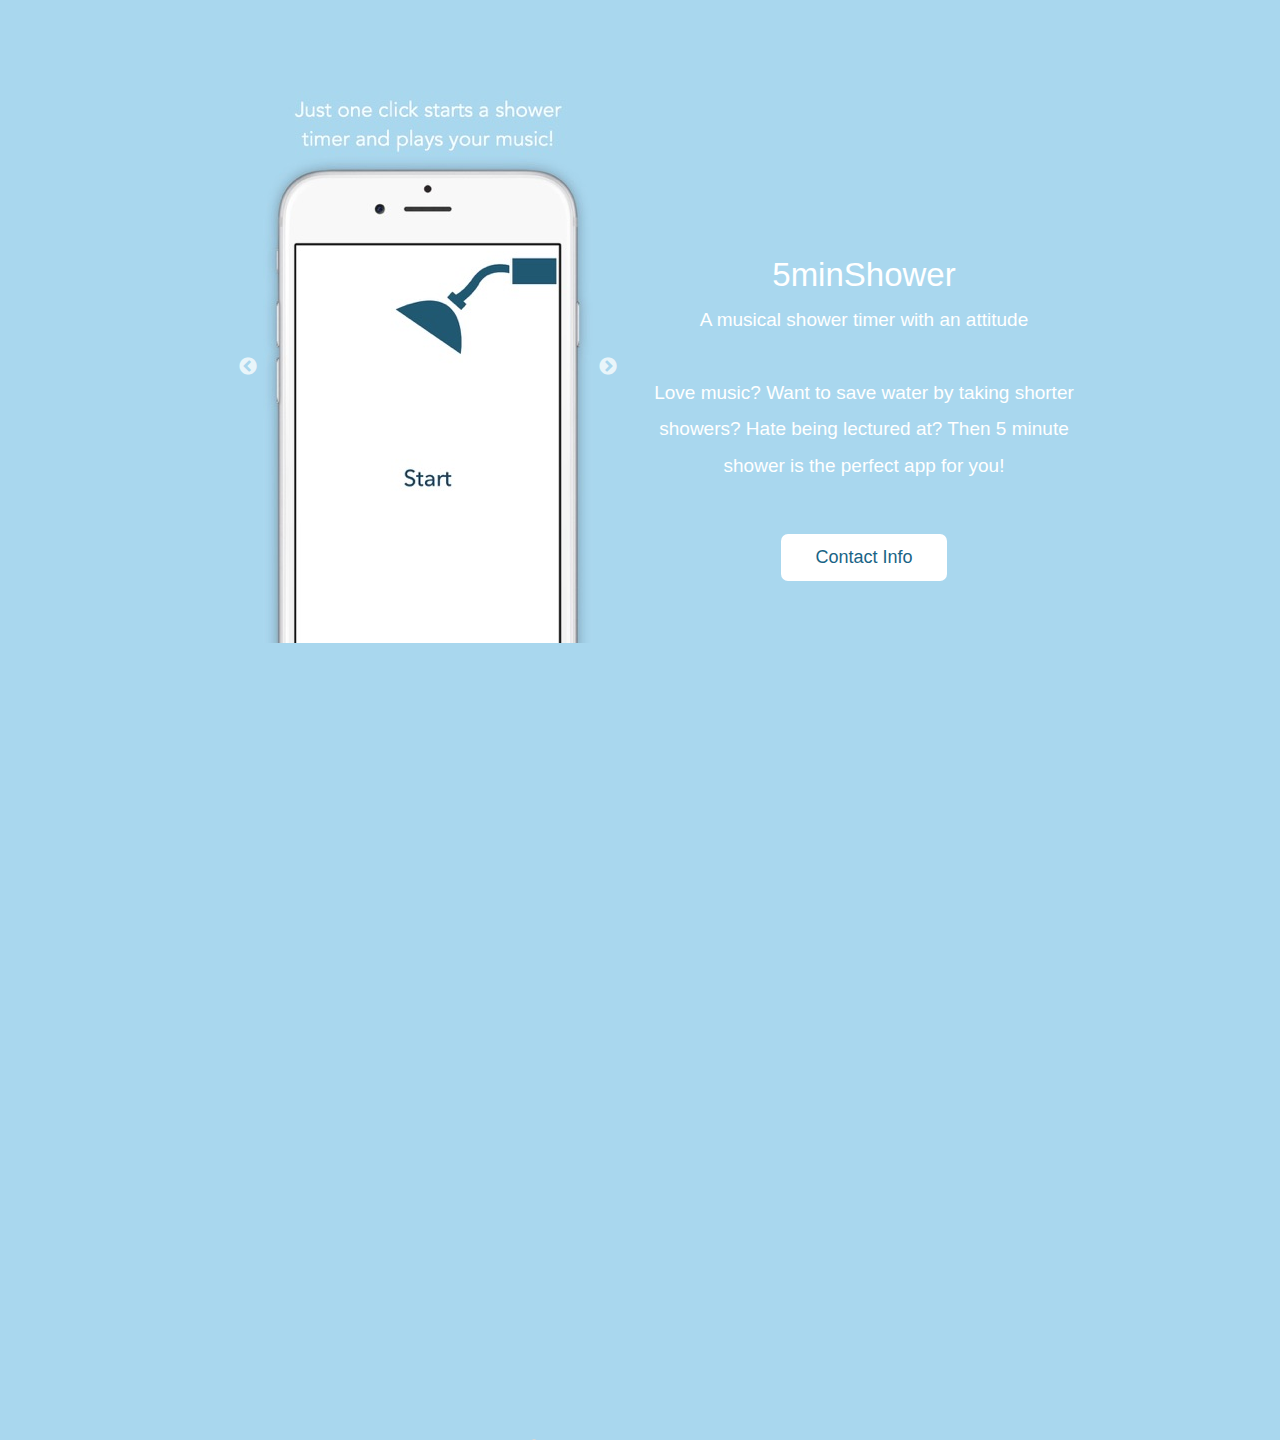
==== index.html @ 68ab6662 "Initial commit" ====
<!DOCTYPE html>
<html>
	<head>
		<meta charset="UTF-8">
		<meta name="viewport" content="width=960">
		<title>Page 1</title>
		<link rel="stylesheet" type="text/css" href="css/site.20150911151024.css">
		<!--[if lte IE 7]>
		<link rel="stylesheet" type="text/css" href="css/site.20150911151024-lteIE7.css">
		<![endif]-->
	</head>
	<body id="body">
		<div class="section">
			<div class="cont">
				<div class="colwrapper">
					<div class="cont-2 gallery">
						<div class="slider">
							<div><img class="slide0" data-lazy="images/4.7-inch-iphone-6-screenshot-1-330.jpg"></div>
							<div><img class="slide1" data-lazy="images/4.7-inch-iphone-6-screenshot-2-330.jpg"></div>
							<div><img class="slide2" data-lazy="images/4.7-inch-iphone-6-screenshot-3-330.jpg"></div>
							<div><img class="slide3" data-lazy="images/4.7-inch-iphone-6-screenshot-4-330.jpg"></div>
						</div>
					</div>
				</div>
				<div class="colwrapper-2">
					<div class="cont-3">
						<div class="cont-4"><p class="para"><span class="font">5minShower</span></p><p class="para-2"><span class="font-2">A musical shower timer with an attitude</span></p><p class="para-3"><span class="font-3">&nbsp;</span></p><p class="para-4"><span class="font-4">Love music? Want to save water by taking shorter showers? Hate being lectured at? Then 5 minute shower is the perfect app for you!</span></p></div>
					</div>
					<div class="cont-5">
						<a class="button" href="page-2.html">Contact Info</a>
					</div>
				</div>
			</div>
			<div class="cont-6">
				<a class="anchor" href="http://sparkle.cx">
					<img src="images/madewithsparkle-4.png" alt="" class="img">
				</a>
			</div>
		</div>
		<script type="text/javascript" src="js/jquery.js"></script>
		<script type="text/javascript" src="js/slick.js"></script>
		<script type="text/javascript" src="js/index.js"></script>
		<script type="text/javascript">
			var androidBrowserVersion = RegExp(/Mozilla\/5\.0 \(Linux; .; Android ([\d.]+)/).exec(navigator.userAgent);
if(androidBrowserVersion && parseFloat(androidBrowserVersion[1]) < 5) { document.getElementsByTagName('body')[0].className+=' whitespacefix'; }
		</script>
	</body>
</html>
---- css/site.20150911151024.css ----
/*! normalize.css v3.0.0 | MIT License | git.io/normalize */html{font-family:sans-serif;-ms-text-size-adjust:100%;-webkit-text-size-adjust:100%}body{margin:0}article,aside,details,figcaption,figure,footer,header,hgroup,main,nav,section,summary{display:block}audio,canvas,progress,video{display:inline-block;vertical-align:baseline}audio:not([controls]){display:none;height:0}[hidden],template{display:none}a{background:0 0}a:active,a:hover{outline:0}abbr[title]{border-bottom:1px dotted}b,strong{font-weight:700}dfn{font-style:italic}h1{font-size:2em;margin:.67em 0}mark{background:#ff0;color:#000}small{font-size:80%}sub,sup{font-size:75%;line-height:0;position:relative;vertical-align:baseline}sup{top:-.5em}sub{bottom:-.25em}img{border:0}svg:not(:root){overflow:hidden}figure{margin:1em 40px}hr{-moz-box-sizing:content-box;box-sizing:content-box;height:0}pre{overflow:auto}code,kbd,pre,samp{font-family:monospace,monospace;font-size:1em}button,input,optgroup,select,textarea{color:inherit;font:inherit;margin:0}button{overflow:visible}button,select{text-transform:none}button,html input[type=button],input[type=reset],input[type=submit]{-webkit-appearance:button;cursor:pointer}button[disabled],html input[disabled]{cursor:default}button::-moz-focus-inner,input::-moz-focus-inner{border:0;padding:0}input{line-height:normal}input[type=checkbox],input[type=radio]{box-sizing:border-box;padding:0}input[type=number]::-webkit-inner-spin-button,input[type=number]::-webkit-outer-spin-button{height:auto}input[type=search]{-webkit-appearance:textfield;-moz-box-sizing:content-box;-webkit-box-sizing:content-box;box-sizing:content-box}input[type=search]::-webkit-search-cancel-button,input[type=search]::-webkit-search-decoration{-webkit-appearance:none}fieldset{border:1px solid silver;margin:0 2px;padding:.35em .625em .75em}legend{border:0;padding:0}textarea{overflow:auto}optgroup{font-weight:700}table{border-collapse:collapse;border-spacing:0}td,th{padding:0}
.slick-slider { position: relative; display: block; box-sizing: border-box; -moz-box-sizing: border-box; -webkit-touch-callout: none; -webkit-user-select: none; -khtml-user-select: none; -moz-user-select: none; -ms-touch-action: pan-y; touch-action: pan-y; -ms-touch-action: none; -webkit-tap-highlight-color: transparent; }
.slick-list { position: relative; overflow: hidden; display: block; margin: 0; padding: 0; }
.slick-list:focus { outline: none; }
.slick-loading .slick-list { background: white url("ajax-loader.gif") center center no-repeat; }
.slick-list.dragging { cursor: pointer; cursor: hand; }
.slick-slider .slick-list, .slick-track, .slick-slide, .slick-slide img { -webkit-transform: translate3d(0, 0, 0); -moz-transform: translate3d(0, 0, 0); -ms-transform: translate3d(0, 0, 0); -o-transform: translate3d(0, 0, 0); transform: translate3d(0, 0, 0); }
.slick-track { position: relative; left: 0; top: 0; display: block; zoom: 1; }
.slick-track:before, .slick-track:after { content: ""; display: table; }
.slick-track:after { clear: both; }
.slick-loading .slick-track { visibility: hidden; }
.slick-slide { float: left; height: 100%; min-height: 1px; display: none; }
.slick-slide img { display: block; }
.slick-slide.slick-loading img { display: none; }
.slick-slide.dragging img { pointer-events: none; }
.slick-initialized .slick-slide { display: block; }
.slick-loading .slick-slide { visibility: hidden; }
.slick-vertical .slick-slide { display: block; height: auto; border: 1px solid transparent; }
@font-face { font-family: "slick"; src: url("slick.eot"); src: url("slick.eot?#iefix") format("embedded-opentype"), url("slick.woff") format("woff"), url("slick.ttf") format("truetype"), url("slick.svg#slick") format("svg"); font-weight: normal; font-style: normal; }
.slick-prev:before { content: "\2190"; }
.slick-next:before { content: "\2192"; }
.slick-prev, .slick-next { position: absolute; display: block; line-height: 0; font-size: 0; cursor: pointer; background: transparent; color: transparent; top: 50%; padding: 0; border: none; outline: none; }
.slick-prev:hover, .slick-prev:focus, .slick-next:hover, .slick-next:focus { outline: none; background: transparent; color: transparent; }
.slick-prev:hover:before, .slick-prev:focus:before, .slick-next:hover:before, .slick-next:focus:before { opacity: 1; }
.slick-prev.slick-disabled:before, .slick-next.slick-disabled:before { opacity: 0.25; }
.slick-prev:before, .slick-next:before { font-family: "slick"; line-height: 1; -webkit-font-smoothing: antialiased; -moz-osx-font-smoothing: grayscale; }
.slick-dots { position: absolute; list-style: none; display: block; text-align: center; padding: 0; width: 100%; }
.slick-dots li { position: relative; display: inline-block; padding: 0; cursor: pointer; }
.slick-dots li button:hover, .slick-dots li button:focus { outline: none; }
.slick-dots li button:hover:before, .slick-dots li button:focus:before { opacity: 1; }
.slick-dots li button { border: 0; background: transparent; display: block; outline: none; line-height: 0; font-size: 0; color: transparent; padding: 5px; cursor: pointer; }
.slick-dots li button:before { position: absolute; top: 0; left: 0; content: "\2022"; font-family: "slick"; text-align: center; color: black; opacity: 0.25; -webkit-font-smoothing: antialiased; -moz-osx-font-smoothing: grayscale; }
[dir="rtl"] .slick-slide {float: right;}
[dir="rtl"] .slick-next:before {content: "\2190";}
[dir="rtl"] .slick-prev:before {content: "\2192";}

body {
	font-size: 0px;
}
div {
	font-size: 0px;
}
p {
	margin: 0em;
	word-spacing: normal;
}
h1 {
	margin: 0em;
	word-spacing: normal;
}
h2 {
	margin: 0em;
	word-spacing: normal;
}
h3 {
	margin: 0em;
	word-spacing: normal;
}
h4 {
	margin: 0em;
	word-spacing: normal;
}
h5 {
	margin: 0em;
	word-spacing: normal;
}
h6 {
	margin: 0em;
	word-spacing: normal;
}
form {
	display: inline-block;
}
input {
	box-sizing: border-box;
}
textarea {
	box-sizing: border-box;
}
a {
	text-decoration: inherit;
	color: inherit;
}
.whitespacefix {
	word-spacing: -1px;
}
#body {
	background-color: rgb(169,215,238);
}
.section {
	position: relative;
	margin-top: 91px;
	min-width: 960px;
	width: 960px;
	margin-left: auto;
	margin-right: auto;
	display: block;
}
.cont {
	display: inline-block;
	vertical-align: top;
	min-width: 835px;
	width: 835px;
	min-height: 552px;
	position: relative;
	margin-left: 103px;
	margin-top: 0px;
}
.colwrapper {
	display: inline-block;
	vertical-align: top;
	min-width: 330px;
	width: 330px;
	min-height: 552px;
	position: relative;
	margin-left: 0px;
	margin-top: 0px;
	line-height: 0;
}
.cont-2 {
	display: inline-block;
	vertical-align: top;
	min-width: 330px;
	width: 330px;
	min-height: 552px;
	position: relative;
	margin-left: 0px;
	margin-top: 0px;
}
.gallery .slider {
	height: 552px;
}
.gallery .slick-prev, .gallery .slick-next { height: 20px; width: 20px; margin-top: -10px; }
.gallery .slick-prev:before, .gallery .slick-next:before { font-size: 20px; color: rgb(255,255,255); opacity: 0.75; }
.gallery .slick-prev { left: -25px; }
.gallery .slick-next { right: -25px; }
.gallery .slider-for { margin-bottom: 0px; }
.gallery .slider-nav { margin-bottom: 0px; }
.gallery .slider-nav img { border: solid 0px transparent; }
.gallery .slider-nav .slick-center img { border-color: transparent; }
.gallery .slick-dots { bottom: 0px; }
.gallery .slick-dots li { height: 20px; width: 20px; margin: 0 5px; }
.gallery .slick-dots li button { height: 20px; width: 20px; }
.gallery .slick-dots li button:before { width: 20px; height: 20px; font-size: 6px; line-height: 20px; }
.gallery .slick-dots li.slick-active button:before { color: rgb(255,255,255); opacity: 0.75; }
[dir="rtl"] .gallery .slick-next {right: auto;left: -25px;}
[dir="rtl"] .gallery .slick-prev {right: -25px;left: auto;}
.slider img { width: 100%; }
.colwrapper-2 {
	display: inline-block;
	vertical-align: top;
	min-width: 468px;
	width: 468px;
	min-height: 347px;
	position: relative;
	margin-left: 37px;
	margin-top: 143px;
	line-height: 0;
}
.cont-3 {
	display: inline-block;
	vertical-align: top;
	min-width: 468px;
	width: 468px;
	min-height: 266px;
	position: relative;
	margin-left: 0px;
	margin-top: 0px;
	overflow: visible;
}
.para {
	text-indent: 0;
	padding-top: 7pt;
	margin-top: 0pt;
	margin-bottom: -7pt;
	text-align: center;
}
.font {
	font-family: "Avenir Next", sans-serif;
	font-size: 24.75pt;
	font-weight: 500;
	font-style: normal;
	text-decoration: none;
	color: rgb(255,255,255);
	line-height: 47.33pt;
	letter-spacing: normal;
}
.para-2 {
	text-indent: 0;
	padding-top: 4pt;
	margin-top: 0pt;
	margin-bottom: -4pt;
	text-align: center;
}
.font-2 {
	font-family: "Avenir Next", sans-serif;
	font-size: 14.25pt;
	font-weight: 200;
	font-style: normal;
	text-decoration: none;
	color: rgb(255,255,255);
	line-height: 27.25pt;
	letter-spacing: normal;
}
.para-3 {
	text-indent: 0;
	padding-top: 4pt;
	margin-top: 0pt;
	margin-bottom: -4pt;
	text-align: center;
}
.font-3 {
	font-family: Avenir, sans-serif;
	font-size: 14.25pt;
	font-weight: 400;
	font-style: normal;
	text-decoration: none;
	color: rgb(255,255,255);
	line-height: 27.25pt;
	letter-spacing: normal;
}
.para-4 {
	text-indent: 0;
	padding-top: 4pt;
	margin-top: 0pt;
	margin-bottom: -4pt;
	text-align: center;
}
.font-4 {
	font-family: Avenir, sans-serif;
	font-size: 14.25pt;
	font-weight: 400;
	font-style: normal;
	text-decoration: none;
	color: rgb(255,255,255);
	line-height: 27.25pt;
	letter-spacing: normal;
}
.cont-4 {
	overflow: hidden;
}
.cont-5 {
	display: inline-block;
	vertical-align: top;
	min-width: 166px;
	width: 166px;
	min-height: 47px;
	position: relative;
	z-index: 3;
	margin-left: 151px;
	margin-top: 34px;
}
.button {
	width: 166px;
	display: inline-block;
	overflow: hidden;
	border: 0;
	border-radius: 7px;
	background-color: rgb(255,255,255);
	font-family: Avenir, sans-serif;
	font-size: 13.50pt;
	font-weight: 200;
	font-style: normal;
	text-decoration: none;
	color: rgb(25,100,134);
	line-height: 18.44pt;
	letter-spacing: normal;
	text-indent: 0;
	text-align: center;
	padding-top: 11px;
	margin-top: 0;
	margin-bottom: 0;
	height: 36px;
}
.button:hover {
	background-color: rgb(25,100,134);
	border-color: rgb(255,255,255);
	color: rgb(255,255,255);
}
.button:active {
	background-color: rgb(169,215,238);
	border-color: rgb(255,255,255);
	color: rgb(255,255,255);
}
.cont-6 {
	display: inline-block;
	vertical-align: top;
	min-width: 21px;
	width: 21px;
	min-height: 1px;
	position: relative;
	z-index: 4;
	margin-left: -574px;
	margin-top: 1348px;
	height: 1px;
}
.anchor {
	display: block;
	width: 21px;
}
.img {
	position: absolute;
	left: 8px;
	width: 4px;
	height: 1px;
	top: 0;
}
body {
	font-size: 0px;
}
div {
	font-size: 0px;
}
p {
	margin: 0em;
	word-spacing: normal;
}
h1 {
	margin: 0em;
	word-spacing: normal;
}
h2 {
	margin: 0em;
	word-spacing: normal;
}
h3 {
	margin: 0em;
	word-spacing: normal;
}
h4 {
	margin: 0em;
	word-spacing: normal;
}
h5 {
	margin: 0em;
	word-spacing: normal;
}
h6 {
	margin: 0em;
	word-spacing: normal;
}
form {
	display: inline-block;
}
input {
	box-sizing: border-box;
}
textarea {
	box-sizing: border-box;
}
a {
	text-decoration: inherit;
	color: inherit;
}
.whitespacefix {
	word-spacing: -1px;
}
#body-2 {
	background-color: rgb(169,215,238);
}
.section-2 {
	position: relative;
	margin-top: 68px;
	min-width: 960px;
	width: 960px;
	margin-left: auto;
	margin-right: auto;
	display: block;
}
.cont-7 {
	display: inline-block;
	vertical-align: top;
	min-width: 800px;
	width: 800px;
	min-height: 127px;
	position: relative;
	margin-left: 80px;
	margin-top: 0px;
	overflow: visible;
}
.para-5 {
	text-indent: 0;
	padding-top: 4pt;
	margin-top: 0pt;
	margin-bottom: -4pt;
	text-align: center;
}
.font-5 {
	font-family: Avenir, sans-serif;
	font-size: 15.75pt;
	font-weight: 400;
	font-style: normal;
	text-decoration: none;
	color: rgb(255,255,255);
	line-height: 30.12pt;
	letter-spacing: normal;
}
.cont-8 {
	overflow: hidden;
}
.cont-9 {
	display: inline-block;
	vertical-align: top;
	min-width: 840px;
	width: 840px;
	min-height: 215px;
	position: relative;
	margin-left: 120px;
	margin-top: 38px;
}
.colwrapper-3 {
	display: inline-block;
	vertical-align: top;
	min-width: 350px;
	width: 350px;
	min-height: 215px;
	position: relative;
	margin-left: 0px;
	margin-top: 0px;
	line-height: 0;
}
.cont-10 {
	display: inline-block;
	vertical-align: top;
	min-width: 350px;
	width: 350px;
	min-height: 215px;
	position: relative;
	margin-left: 0px;
	margin-top: 0px;
	overflow: visible;
}
.para-6 {
	text-indent: 0;
	padding-top: 5pt;
	margin-top: 0pt;
	margin-bottom: -5pt;
	text-align: left;
}
.font-6 {
	font-family: "Avenir Next", sans-serif;
	font-size: 18.75pt;
	font-weight: 400;
	font-style: normal;
	text-decoration: none;
	color: rgb(255,255,255);
	line-height: 35.86pt;
	letter-spacing: normal;
}
.para-7 {
	text-indent: 0;
	padding-top: 3pt;
	margin-top: 0pt;
	margin-bottom: -3pt;
	text-align: left;
}
.font-7 {
	font-family: "Avenir Next", sans-serif;
	font-size: 11.25pt;
	font-weight: 400;
	font-style: normal;
	text-decoration: none;
	color: rgb(255,255,255);
	line-height: 21.51pt;
	letter-spacing: normal;
}
.para-8 {
	text-indent: 0;
	padding-top: 3pt;
	margin-top: 0pt;
	margin-bottom: -3pt;
	text-align: left;
}
.font-8 {
	font-family: "Avenir Next", sans-serif;
	font-size: 11.25pt;
	font-weight: 400;
	font-style: normal;
	text-decoration: none;
	color: rgb(255,255,255);
	line-height: 21.51pt;
	letter-spacing: normal;
}
.para-9 {
	text-indent: 0;
	padding-top: 3pt;
	margin-top: 0pt;
	margin-bottom: -3pt;
	text-align: left;
}
.font-9 {
	font-family: "Avenir Next", sans-serif;
	font-size: 11.25pt;
	font-weight: 400;
	font-style: normal;
	text-decoration: none;
	color: rgb(255,255,255);
	line-height: 21.51pt;
	letter-spacing: normal;
}
.para-10 {
	text-indent: 0;
	padding-top: 3pt;
	margin-top: 0pt;
	margin-bottom: -3pt;
	text-align: left;
}
.font-10 {
	font-family: "Avenir Next", sans-serif;
	font-size: 11.25pt;
	font-weight: 400;
	font-style: normal;
	text-decoration: none;
	color: rgb(255,255,255);
	line-height: 21.51pt;
	letter-spacing: normal;
}
.para-11 {
	text-indent: 0;
	padding-top: 3pt;
	margin-top: 0pt;
	margin-bottom: -3pt;
	text-align: left;
}
.font-11 {
	font-family: "Avenir Next", sans-serif;
	font-size: 11.25pt;
	font-weight: 400;
	font-style: normal;
	text-decoration: none;
	color: rgb(255,255,255);
	line-height: 21.51pt;
	letter-spacing: normal;
}
.cont-11 {
	overflow: hidden;
}
.colwrapper-4 {
	display: inline-block;
	vertical-align: top;
	min-width: 394px;
	width: 394px;
	min-height: 215px;
	position: relative;
	margin-left: 96px;
	margin-top: 0px;
	line-height: 0;
}
.cont-12 {
	display: inline-block;
	vertical-align: top;
	min-width: 394px;
	width: 394px;
	min-height: 215px;
	position: relative;
	z-index: 2;
	margin-left: 0px;
	margin-top: 0px;
	overflow: visible;
}
.para-12 {
	text-indent: 0;
	padding-top: 5pt;
	margin-top: 0pt;
	margin-bottom: -5pt;
	text-align: left;
}
.font-12 {
	font-family: "Avenir Next", sans-serif;
	font-size: 18.75pt;
	font-weight: 400;
	font-style: normal;
	text-decoration: none;
	color: rgb(255,255,255);
	line-height: 35.86pt;
	letter-spacing: normal;
}
.para-13 {
	text-indent: 0;
	padding-top: 3pt;
	margin-top: 0pt;
	margin-bottom: -3pt;
	text-align: left;
}
.font-13 {
	font-family: "Avenir Next", sans-serif;
	font-size: 11.25pt;
	font-weight: 400;
	font-style: normal;
	text-decoration: none;
	color: rgb(255,255,255);
	line-height: 21.51pt;
	letter-spacing: normal;
}
.para-14 {
	text-indent: 0;
	padding-top: 3pt;
	margin-top: 0pt;
	margin-bottom: -3pt;
	text-align: left;
}
.font-14 {
	font-family: "Avenir Next", sans-serif;
	font-size: 11.25pt;
	font-weight: 400;
	font-style: normal;
	text-decoration: none;
	color: rgb(255,255,255);
	line-height: 21.51pt;
	letter-spacing: normal;
}
.para-15 {
	text-indent: 0;
	padding-top: 3pt;
	margin-top: 0pt;
	margin-bottom: -3pt;
	text-align: left;
}
.font-15 {
	font-family: "Avenir Next", sans-serif;
	font-size: 11.25pt;
	font-weight: 400;
	font-style: normal;
	text-decoration: none;
	color: rgb(255,255,255);
	line-height: 21.51pt;
	letter-spacing: normal;
}
.para-16 {
	text-indent: 0;
	padding-top: 3pt;
	margin-top: 0pt;
	margin-bottom: -3pt;
	text-align: left;
}
.font-16 {
	font-family: "Avenir Next", sans-serif;
	font-size: 11.25pt;
	font-weight: 400;
	font-style: normal;
	text-decoration: none;
	color: rgb(255,255,255);
	line-height: 21.51pt;
	letter-spacing: normal;
}
.font-17 {
	font-family: "Avenir Next", sans-serif;
	font-size: 11.25pt;
	font-weight: 400;
	font-style: normal;
	text-decoration: underline;
	color: rgb(255,255,255);
	line-height: 21.51pt;
	letter-spacing: normal;
}
.cont-13 {
	overflow: hidden;
}
.cont-14 {
	display: inline-block;
	vertical-align: top;
	min-width: 170px;
	width: 170px;
	min-height: 51px;
	position: relative;
	z-index: 4;
	margin-left: 395px;
	margin-top: 81px;
}
.button-2 {
	width: 166px;
	display: inline-block;
	overflow: hidden;
	border: 2px solid rgb(255,255,255);
	border-radius: 7px;
	background-color: transparent;
	font-family: Avenir, sans-serif;
	font-size: 13.50pt;
	font-weight: 200;
	font-style: normal;
	text-decoration: none;
	color: rgb(255,255,255);
	line-height: 18.44pt;
	letter-spacing: normal;
	text-indent: 0;
	text-align: center;
	padding-top: 11px;
	margin-top: 0;
	margin-bottom: 0;
	height: 36px;
}
.button-2:hover {
	background-color: rgb(255,255,255);
	border-color: rgb(255,255,255);
	color: rgb(25,100,134);
}
.button-2:active {
	background-color: rgb(169,215,238);
	border-color: rgb(255,255,255);
	color: rgb(255,255,255);
}
.cont-15 {
	display: inline-block;
	vertical-align: top;
	min-width: 1px;
	width: 1px;
	min-height: 1px;
	position: relative;
	z-index: 5;
	margin-left: -145px;
	margin-top: 991px;
	height: 1px;
}
.anchor-2 {
	display: block;
	width: 1px;
}
.img-2 {
	position: absolute;
	left: 0;
	width: 1px;
	height: 1px;
	top: 0;
}
---- css/site.20150911151024-lteIE7.css ----
.cont {
	*display: inline;
	zoom: 1;
}
.colwrapper {
	*display: inline;
	zoom: 1;
}
.cont-2 {
	*display: inline;
	zoom: 1;
}
.colwrapper-2 {
	*display: inline;
	zoom: 1;
}
.cont-3 {
	*display: inline;
	zoom: 1;
}
.cont-5 {
	*display: inline;
	zoom: 1;
}
.cont-6 {
	*display: inline;
	zoom: 1;
}
.cont-7 {
	*display: inline;
	zoom: 1;
}
.cont-9 {
	*display: inline;
	zoom: 1;
}
.colwrapper-3 {
	*display: inline;
	zoom: 1;
}
.cont-10 {
	*display: inline;
	zoom: 1;
}
.colwrapper-4 {
	*display: inline;
	zoom: 1;
}
.cont-12 {
	*display: inline;
	zoom: 1;
}
.cont-14 {
	*display: inline;
	zoom: 1;
}
.cont-15 {
	*display: inline;
	zoom: 1;
}
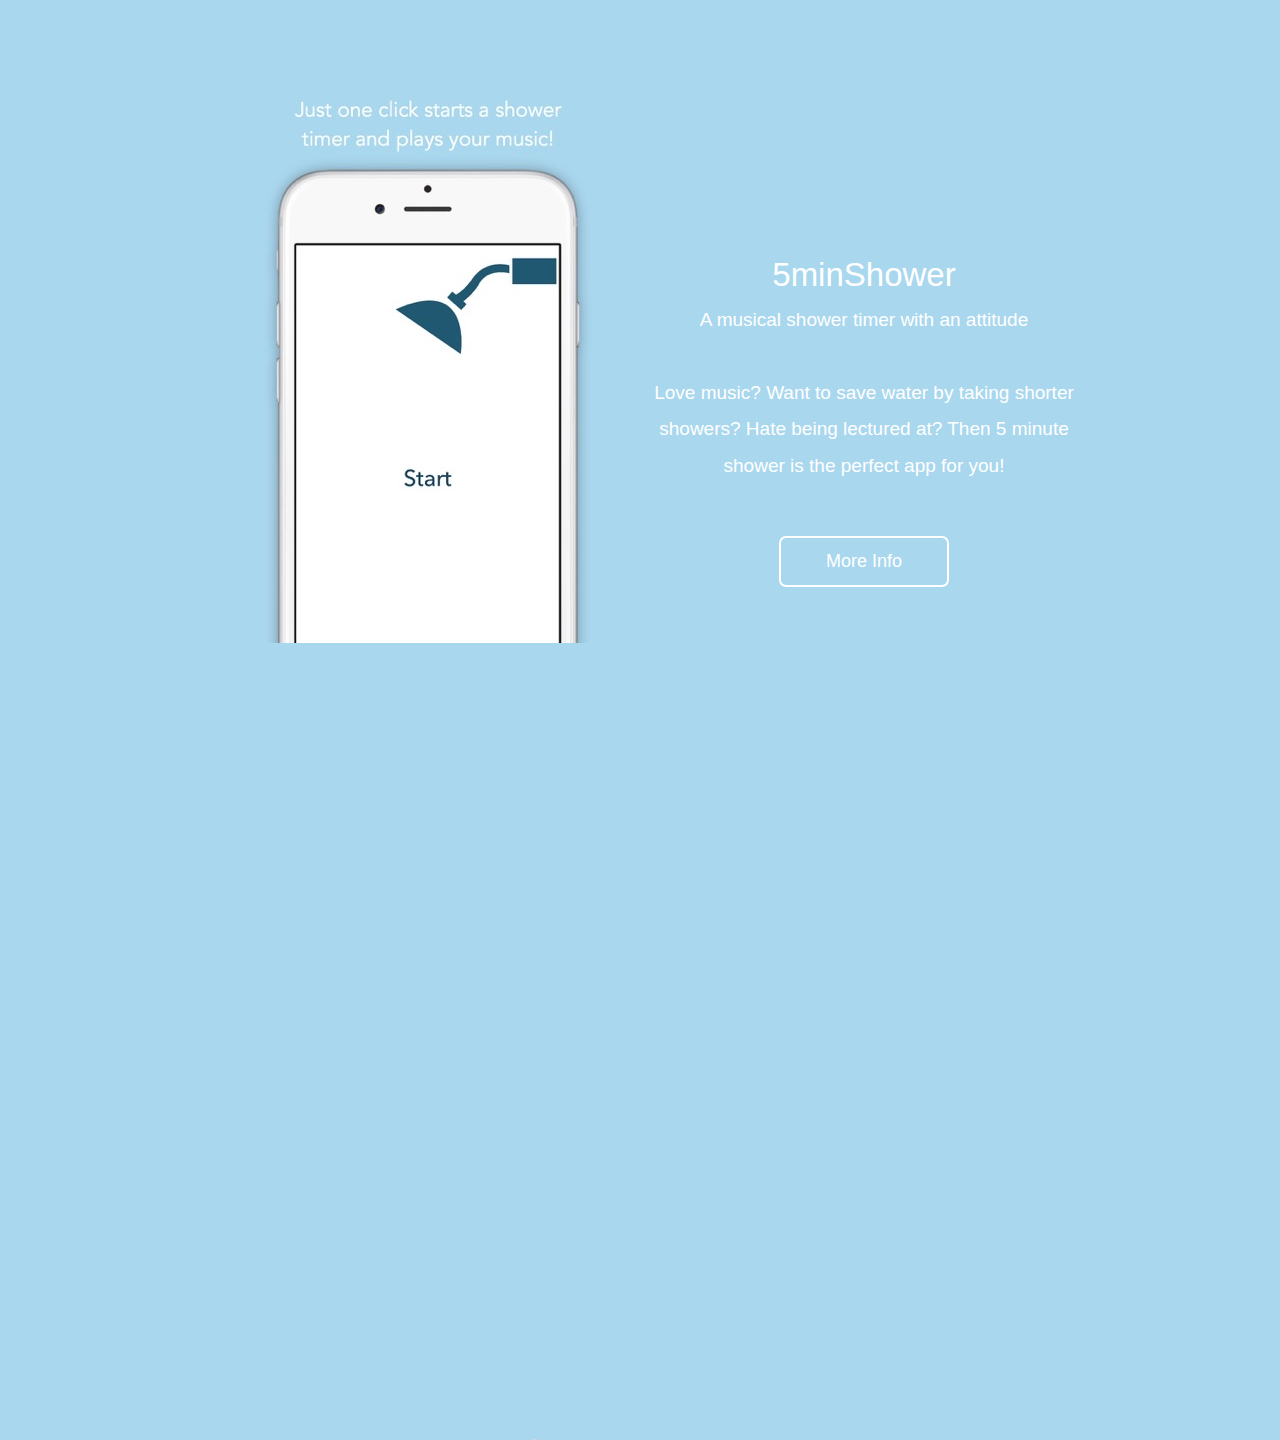
==== commit 4137508c: "Tweaked info button, added auto slide show, added icon" ====
--- a/index.html
+++ b/index.html
@@ -2,11 +2,26 @@
 <html>
 	<head>
 		<meta charset="UTF-8">
+		<link rel="shortcut icon" href="favicon.ico">
+		<link rel="apple-touch-icon" sizes="144x144" href="apple-touch-icon-144x144.png">
+		<link rel="apple-touch-icon" sizes="76x76" href="apple-touch-icon-76x76.png">
+		<meta name="msapplication-square70x70logo" content="mstile-70x70.png">
+		<link rel="shortcut icon" sizes="196x196" href="favicon-196x196.png">
+		<meta name="msapplication-square150x150logo" content="mstile-150x150.png">
+		<link rel="apple-touch-icon" sizes="72x72" href="apple-touch-icon-72x72.png">
+		<link rel="apple-touch-icon" sizes="57x57" href="apple-touch-icon-57x57.png">
+		<link rel="apple-touch-icon" sizes="60x60" href="apple-touch-icon-60x60.png">
+		<link rel="apple-touch-icon" sizes="152x152" href="apple-touch-icon-152x152.png">
+		<link rel="shortcut icon" sizes="96x96" href="favicon-96x96.png">
+		<meta name="msapplication-square310x310logo" content="mstile-310x310.png">
+		<meta name="msapplication-TileImage" content="mstile-144x144.png">
+		<link rel="apple-touch-icon" sizes="114x114" href="apple-touch-icon-114x114.png">
+		<link rel="apple-touch-icon" sizes="120x120" href="apple-touch-icon-120x120.png">
 		<meta name="viewport" content="width=960">
 		<title>Page 1</title>
-		<link rel="stylesheet" type="text/css" href="css/site.20150911151024.css">
+		<link rel="stylesheet" type="text/css" href="css/site.20150911152002.css">
 		<!--[if lte IE 7]>
-		<link rel="stylesheet" type="text/css" href="css/site.20150911151024-lteIE7.css">
+		<link rel="stylesheet" type="text/css" href="css/site.20150911152002-lteIE7.css">
 		<![endif]-->
 	</head>
 	<body id="body">
@@ -27,7 +42,7 @@
 						<div class="cont-4"><p class="para"><span class="font">5minShower</span></p><p class="para-2"><span class="font-2">A musical shower timer with an attitude</span></p><p class="para-3"><span class="font-3">&nbsp;</span></p><p class="para-4"><span class="font-4">Love music? Want to save water by taking shorter showers? Hate being lectured at? Then 5 minute shower is the perfect app for you!</span></p></div>
 					</div>
 					<div class="cont-5">
-						<a class="button" href="page-2.html">Contact Info</a>
+						<a class="button" href="page-2.html">More Info</a>
 					</div>
 				</div>
 			</div>
--- a/css/site.20150911152002.css
+++ b/css/site.20150911152002.css
@@ -0,0 +1,725 @@
+
+/*! normalize.css v3.0.0 | MIT License | git.io/normalize */html{font-family:sans-serif;-ms-text-size-adjust:100%;-webkit-text-size-adjust:100%}body{margin:0}article,aside,details,figcaption,figure,footer,header,hgroup,main,nav,section,summary{display:block}audio,canvas,progress,video{display:inline-block;vertical-align:baseline}audio:not([controls]){display:none;height:0}[hidden],template{display:none}a{background:0 0}a:active,a:hover{outline:0}abbr[title]{border-bottom:1px dotted}b,strong{font-weight:700}dfn{font-style:italic}h1{font-size:2em;margin:.67em 0}mark{background:#ff0;color:#000}small{font-size:80%}sub,sup{font-size:75%;line-height:0;position:relative;vertical-align:baseline}sup{top:-.5em}sub{bottom:-.25em}img{border:0}svg:not(:root){overflow:hidden}figure{margin:1em 40px}hr{-moz-box-sizing:content-box;box-sizing:content-box;height:0}pre{overflow:auto}code,kbd,pre,samp{font-family:monospace,monospace;font-size:1em}button,input,optgroup,select,textarea{color:inherit;font:inherit;margin:0}button{overflow:visible}button,select{text-transform:none}button,html input[type=button],input[type=reset],input[type=submit]{-webkit-appearance:button;cursor:pointer}button[disabled],html input[disabled]{cursor:default}button::-moz-focus-inner,input::-moz-focus-inner{border:0;padding:0}input{line-height:normal}input[type=checkbox],input[type=radio]{box-sizing:border-box;padding:0}input[type=number]::-webkit-inner-spin-button,input[type=number]::-webkit-outer-spin-button{height:auto}input[type=search]{-webkit-appearance:textfield;-moz-box-sizing:content-box;-webkit-box-sizing:content-box;box-sizing:content-box}input[type=search]::-webkit-search-cancel-button,input[type=search]::-webkit-search-decoration{-webkit-appearance:none}fieldset{border:1px solid silver;margin:0 2px;padding:.35em .625em .75em}legend{border:0;padding:0}textarea{overflow:auto}optgroup{font-weight:700}table{border-collapse:collapse;border-spacing:0}td,th{padding:0}
+.slick-slider { position: relative; display: block; box-sizing: border-box; -moz-box-sizing: border-box; -webkit-touch-callout: none; -webkit-user-select: none; -khtml-user-select: none; -moz-user-select: none; -ms-touch-action: pan-y; touch-action: pan-y; -ms-touch-action: none; -webkit-tap-highlight-color: transparent; }
+.slick-list { position: relative; overflow: hidden; display: block; margin: 0; padding: 0; }
+.slick-list:focus { outline: none; }
+.slick-loading .slick-list { background: white url("ajax-loader.gif") center center no-repeat; }
+.slick-list.dragging { cursor: pointer; cursor: hand; }
+.slick-slider .slick-list, .slick-track, .slick-slide, .slick-slide img { -webkit-transform: translate3d(0, 0, 0); -moz-transform: translate3d(0, 0, 0); -ms-transform: translate3d(0, 0, 0); -o-transform: translate3d(0, 0, 0); transform: translate3d(0, 0, 0); }
+.slick-track { position: relative; left: 0; top: 0; display: block; zoom: 1; }
+.slick-track:before, .slick-track:after { content: ""; display: table; }
+.slick-track:after { clear: both; }
+.slick-loading .slick-track { visibility: hidden; }
+.slick-slide { float: left; height: 100%; min-height: 1px; display: none; }
+.slick-slide img { display: block; }
+.slick-slide.slick-loading img { display: none; }
+.slick-slide.dragging img { pointer-events: none; }
+.slick-initialized .slick-slide { display: block; }
+.slick-loading .slick-slide { visibility: hidden; }
+.slick-vertical .slick-slide { display: block; height: auto; border: 1px solid transparent; }
+@font-face { font-family: "slick"; src: url("slick.eot"); src: url("slick.eot?#iefix") format("embedded-opentype"), url("slick.woff") format("woff"), url("slick.ttf") format("truetype"), url("slick.svg#slick") format("svg"); font-weight: normal; font-style: normal; }
+.slick-prev:before { content: "\2190"; }
+.slick-next:before { content: "\2192"; }
+.slick-prev, .slick-next { position: absolute; display: block; line-height: 0; font-size: 0; cursor: pointer; background: transparent; color: transparent; top: 50%; padding: 0; border: none; outline: none; }
+.slick-prev:hover, .slick-prev:focus, .slick-next:hover, .slick-next:focus { outline: none; background: transparent; color: transparent; }
+.slick-prev:hover:before, .slick-prev:focus:before, .slick-next:hover:before, .slick-next:focus:before { opacity: 1; }
+.slick-prev.slick-disabled:before, .slick-next.slick-disabled:before { opacity: 0.25; }
+.slick-prev:before, .slick-next:before { font-family: "slick"; line-height: 1; -webkit-font-smoothing: antialiased; -moz-osx-font-smoothing: grayscale; }
+.slick-dots { position: absolute; list-style: none; display: block; text-align: center; padding: 0; width: 100%; }
+.slick-dots li { position: relative; display: inline-block; padding: 0; cursor: pointer; }
+.slick-dots li button:hover, .slick-dots li button:focus { outline: none; }
+.slick-dots li button:hover:before, .slick-dots li button:focus:before { opacity: 1; }
+.slick-dots li button { border: 0; background: transparent; display: block; outline: none; line-height: 0; font-size: 0; color: transparent; padding: 5px; cursor: pointer; }
+.slick-dots li button:before { position: absolute; top: 0; left: 0; content: "\2022"; font-family: "slick"; text-align: center; color: black; opacity: 0.25; -webkit-font-smoothing: antialiased; -moz-osx-font-smoothing: grayscale; }
+[dir="rtl"] .slick-slide {float: right;}
+[dir="rtl"] .slick-next:before {content: "\2190";}
+[dir="rtl"] .slick-prev:before {content: "\2192";}
+
+body {
+	font-size: 0px;
+}
+div {
+	font-size: 0px;
+}
+p {
+	margin: 0em;
+	word-spacing: normal;
+}
+h1 {
+	margin: 0em;
+	word-spacing: normal;
+}
+h2 {
+	margin: 0em;
+	word-spacing: normal;
+}
+h3 {
+	margin: 0em;
+	word-spacing: normal;
+}
+h4 {
+	margin: 0em;
+	word-spacing: normal;
+}
+h5 {
+	margin: 0em;
+	word-spacing: normal;
+}
+h6 {
+	margin: 0em;
+	word-spacing: normal;
+}
+form {
+	display: inline-block;
+}
+input {
+	box-sizing: border-box;
+}
+textarea {
+	box-sizing: border-box;
+}
+a {
+	text-decoration: inherit;
+	color: inherit;
+}
+.whitespacefix {
+	word-spacing: -1px;
+}
+#body {
+	background-color: rgb(169,215,238);
+}
+.section {
+	position: relative;
+	margin-top: 91px;
+	min-width: 960px;
+	width: 960px;
+	margin-left: auto;
+	margin-right: auto;
+	display: block;
+}
+.cont {
+	display: inline-block;
+	vertical-align: top;
+	min-width: 835px;
+	width: 835px;
+	min-height: 552px;
+	position: relative;
+	margin-left: 103px;
+	margin-top: 0px;
+}
+.colwrapper {
+	display: inline-block;
+	vertical-align: top;
+	min-width: 330px;
+	width: 330px;
+	min-height: 552px;
+	position: relative;
+	margin-left: 0px;
+	margin-top: 0px;
+	line-height: 0;
+}
+.cont-2 {
+	display: inline-block;
+	vertical-align: top;
+	min-width: 330px;
+	width: 330px;
+	min-height: 552px;
+	position: relative;
+	margin-left: 0px;
+	margin-top: 0px;
+}
+.gallery .slider {
+	height: 552px;
+}
+.gallery .slick-prev, .gallery .slick-next { height: 20px; width: 20px; margin-top: -10px; }
+.gallery .slick-prev:before, .gallery .slick-next:before { font-size: 20px; color: rgb(255,255,255); opacity: 0.75; }
+.gallery .slick-prev { left: -25px; }
+.gallery .slick-next { right: -25px; }
+.gallery .slider-for { margin-bottom: 0px; }
+.gallery .slider-nav { margin-bottom: 0px; }
+.gallery .slider-nav img { border: solid 0px transparent; }
+.gallery .slider-nav .slick-center img { border-color: transparent; }
+.gallery .slick-dots { bottom: 0px; }
+.gallery .slick-dots li { height: 20px; width: 20px; margin: 0 5px; }
+.gallery .slick-dots li button { height: 20px; width: 20px; }
+.gallery .slick-dots li button:before { width: 20px; height: 20px; font-size: 6px; line-height: 20px; }
+.gallery .slick-dots li.slick-active button:before { color: rgb(255,255,255); opacity: 0.75; }
+[dir="rtl"] .gallery .slick-next {right: auto;left: -25px;}
+[dir="rtl"] .gallery .slick-prev {right: -25px;left: auto;}
+.slider img { width: 100%; }
+.colwrapper-2 {
+	display: inline-block;
+	vertical-align: top;
+	min-width: 468px;
+	width: 468px;
+	min-height: 353px;
+	position: relative;
+	margin-left: 37px;
+	margin-top: 143px;
+	line-height: 0;
+}
+.cont-3 {
+	display: inline-block;
+	vertical-align: top;
+	min-width: 468px;
+	width: 468px;
+	min-height: 266px;
+	position: relative;
+	margin-left: 0px;
+	margin-top: 0px;
+	overflow: visible;
+}
+.para {
+	text-indent: 0;
+	padding-top: 7pt;
+	margin-top: 0pt;
+	margin-bottom: -7pt;
+	text-align: center;
+}
+.font {
+	font-family: "Avenir Next", sans-serif;
+	font-size: 24.75pt;
+	font-weight: 500;
+	font-style: normal;
+	text-decoration: none;
+	color: rgb(255,255,255);
+	line-height: 47.33pt;
+	letter-spacing: normal;
+}
+.para-2 {
+	text-indent: 0;
+	padding-top: 4pt;
+	margin-top: 0pt;
+	margin-bottom: -4pt;
+	text-align: center;
+}
+.font-2 {
+	font-family: "Avenir Next", sans-serif;
+	font-size: 14.25pt;
+	font-weight: 200;
+	font-style: normal;
+	text-decoration: none;
+	color: rgb(255,255,255);
+	line-height: 27.25pt;
+	letter-spacing: normal;
+}
+.para-3 {
+	text-indent: 0;
+	padding-top: 4pt;
+	margin-top: 0pt;
+	margin-bottom: -4pt;
+	text-align: center;
+}
+.font-3 {
+	font-family: Avenir, sans-serif;
+	font-size: 14.25pt;
+	font-weight: 400;
+	font-style: normal;
+	text-decoration: none;
+	color: rgb(255,255,255);
+	line-height: 27.25pt;
+	letter-spacing: normal;
+}
+.para-4 {
+	text-indent: 0;
+	padding-top: 4pt;
+	margin-top: 0pt;
+	margin-bottom: -4pt;
+	text-align: center;
+}
+.font-4 {
+	font-family: Avenir, sans-serif;
+	font-size: 14.25pt;
+	font-weight: 400;
+	font-style: normal;
+	text-decoration: none;
+	color: rgb(255,255,255);
+	line-height: 27.25pt;
+	letter-spacing: normal;
+}
+.cont-4 {
+	overflow: hidden;
+}
+.cont-5 {
+	display: inline-block;
+	vertical-align: top;
+	min-width: 170px;
+	width: 170px;
+	min-height: 51px;
+	position: relative;
+	z-index: 3;
+	margin-left: 149px;
+	margin-top: 36px;
+}
+.button {
+	width: 166px;
+	display: inline-block;
+	overflow: hidden;
+	border: 2px solid rgb(255,255,255);
+	border-radius: 7px;
+	background-color: transparent;
+	font-family: Avenir, sans-serif;
+	font-size: 13.50pt;
+	font-weight: 200;
+	font-style: normal;
+	text-decoration: none;
+	color: rgb(255,255,255);
+	line-height: 18.44pt;
+	letter-spacing: normal;
+	text-indent: 0;
+	text-align: center;
+	padding-top: 11px;
+	margin-top: 0;
+	margin-bottom: 0;
+	height: 36px;
+}
+.button:hover {
+	background-color: rgb(255,255,255);
+	border-color: rgb(255,255,255);
+	color: rgb(25,100,134);
+}
+.button:active {
+	background-color: rgb(169,215,238);
+	border-color: rgb(255,255,255);
+	color: rgb(255,255,255);
+}
+.cont-6 {
+	display: inline-block;
+	vertical-align: top;
+	min-width: 21px;
+	width: 21px;
+	min-height: 1px;
+	position: relative;
+	z-index: 4;
+	margin-left: -574px;
+	margin-top: 1348px;
+	height: 1px;
+}
+.anchor {
+	display: block;
+	width: 21px;
+}
+.img {
+	position: absolute;
+	left: 8px;
+	width: 4px;
+	height: 1px;
+	top: 0;
+}
+body {
+	font-size: 0px;
+}
+div {
+	font-size: 0px;
+}
+p {
+	margin: 0em;
+	word-spacing: normal;
+}
+h1 {
+	margin: 0em;
+	word-spacing: normal;
+}
+h2 {
+	margin: 0em;
+	word-spacing: normal;
+}
+h3 {
+	margin: 0em;
+	word-spacing: normal;
+}
+h4 {
+	margin: 0em;
+	word-spacing: normal;
+}
+h5 {
+	margin: 0em;
+	word-spacing: normal;
+}
+h6 {
+	margin: 0em;
+	word-spacing: normal;
+}
+form {
+	display: inline-block;
+}
+input {
+	box-sizing: border-box;
+}
+textarea {
+	box-sizing: border-box;
+}
+a {
+	text-decoration: inherit;
+	color: inherit;
+}
+.whitespacefix {
+	word-spacing: -1px;
+}
+#body-2 {
+	background-color: rgb(169,215,238);
+}
+.section-2 {
+	position: relative;
+	margin-top: 68px;
+	min-width: 960px;
+	width: 960px;
+	margin-left: auto;
+	margin-right: auto;
+	display: block;
+}
+.cont-7 {
+	display: inline-block;
+	vertical-align: top;
+	min-width: 800px;
+	width: 800px;
+	min-height: 127px;
+	position: relative;
+	margin-left: 80px;
+	margin-top: 0px;
+	overflow: visible;
+}
+.para-5 {
+	text-indent: 0;
+	padding-top: 4pt;
+	margin-top: 0pt;
+	margin-bottom: -4pt;
+	text-align: center;
+}
+.font-5 {
+	font-family: Avenir, sans-serif;
+	font-size: 15.75pt;
+	font-weight: 400;
+	font-style: normal;
+	text-decoration: none;
+	color: rgb(255,255,255);
+	line-height: 30.12pt;
+	letter-spacing: normal;
+}
+.cont-8 {
+	overflow: hidden;
+}
+.cont-9 {
+	display: inline-block;
+	vertical-align: top;
+	min-width: 840px;
+	width: 840px;
+	min-height: 215px;
+	position: relative;
+	margin-left: 120px;
+	margin-top: 38px;
+}
+.colwrapper-3 {
+	display: inline-block;
+	vertical-align: top;
+	min-width: 350px;
+	width: 350px;
+	min-height: 215px;
+	position: relative;
+	margin-left: 0px;
+	margin-top: 0px;
+	line-height: 0;
+}
+.cont-10 {
+	display: inline-block;
+	vertical-align: top;
+	min-width: 350px;
+	width: 350px;
+	min-height: 215px;
+	position: relative;
+	margin-left: 0px;
+	margin-top: 0px;
+	overflow: visible;
+}
+.para-6 {
+	text-indent: 0;
+	padding-top: 5pt;
+	margin-top: 0pt;
+	margin-bottom: -5pt;
+	text-align: left;
+}
+.font-6 {
+	font-family: "Avenir Next", sans-serif;
+	font-size: 18.75pt;
+	font-weight: 400;
+	font-style: normal;
+	text-decoration: none;
+	color: rgb(255,255,255);
+	line-height: 35.86pt;
+	letter-spacing: normal;
+}
+.para-7 {
+	text-indent: 0;
+	padding-top: 3pt;
+	margin-top: 0pt;
+	margin-bottom: -3pt;
+	text-align: left;
+}
+.font-7 {
+	font-family: "Avenir Next", sans-serif;
+	font-size: 11.25pt;
+	font-weight: 400;
+	font-style: normal;
+	text-decoration: none;
+	color: rgb(255,255,255);
+	line-height: 21.51pt;
+	letter-spacing: normal;
+}
+.para-8 {
+	text-indent: 0;
+	padding-top: 3pt;
+	margin-top: 0pt;
+	margin-bottom: -3pt;
+	text-align: left;
+}
+.font-8 {
+	font-family: "Avenir Next", sans-serif;
+	font-size: 11.25pt;
+	font-weight: 400;
+	font-style: normal;
+	text-decoration: none;
+	color: rgb(255,255,255);
+	line-height: 21.51pt;
+	letter-spacing: normal;
+}
+.para-9 {
+	text-indent: 0;
+	padding-top: 3pt;
+	margin-top: 0pt;
+	margin-bottom: -3pt;
+	text-align: left;
+}
+.font-9 {
+	font-family: "Avenir Next", sans-serif;
+	font-size: 11.25pt;
+	font-weight: 400;
+	font-style: normal;
+	text-decoration: none;
+	color: rgb(255,255,255);
+	line-height: 21.51pt;
+	letter-spacing: normal;
+}
+.para-10 {
+	text-indent: 0;
+	padding-top: 3pt;
+	margin-top: 0pt;
+	margin-bottom: -3pt;
+	text-align: left;
+}
+.font-10 {
+	font-family: "Avenir Next", sans-serif;
+	font-size: 11.25pt;
+	font-weight: 400;
+	font-style: normal;
+	text-decoration: none;
+	color: rgb(255,255,255);
+	line-height: 21.51pt;
+	letter-spacing: normal;
+}
+.para-11 {
+	text-indent: 0;
+	padding-top: 3pt;
+	margin-top: 0pt;
+	margin-bottom: -3pt;
+	text-align: left;
+}
+.font-11 {
+	font-family: "Avenir Next", sans-serif;
+	font-size: 11.25pt;
+	font-weight: 400;
+	font-style: normal;
+	text-decoration: none;
+	color: rgb(255,255,255);
+	line-height: 21.51pt;
+	letter-spacing: normal;
+}
+.cont-11 {
+	overflow: hidden;
+}
+.colwrapper-4 {
+	display: inline-block;
+	vertical-align: top;
+	min-width: 394px;
+	width: 394px;
+	min-height: 215px;
+	position: relative;
+	margin-left: 96px;
+	margin-top: 0px;
+	line-height: 0;
+}
+.cont-12 {
+	display: inline-block;
+	vertical-align: top;
+	min-width: 394px;
+	width: 394px;
+	min-height: 215px;
+	position: relative;
+	z-index: 2;
+	margin-left: 0px;
+	margin-top: 0px;
+	overflow: visible;
+}
+.para-12 {
+	text-indent: 0;
+	padding-top: 5pt;
+	margin-top: 0pt;
+	margin-bottom: -5pt;
+	text-align: left;
+}
+.font-12 {
+	font-family: "Avenir Next", sans-serif;
+	font-size: 18.75pt;
+	font-weight: 400;
+	font-style: normal;
+	text-decoration: none;
+	color: rgb(255,255,255);
+	line-height: 35.86pt;
+	letter-spacing: normal;
+}
+.para-13 {
+	text-indent: 0;
+	padding-top: 3pt;
+	margin-top: 0pt;
+	margin-bottom: -3pt;
+	text-align: left;
+}
+.font-13 {
+	font-family: "Avenir Next", sans-serif;
+	font-size: 11.25pt;
+	font-weight: 400;
+	font-style: normal;
+	text-decoration: none;
+	color: rgb(255,255,255);
+	line-height: 21.51pt;
+	letter-spacing: normal;
+}
+.para-14 {
+	text-indent: 0;
+	padding-top: 3pt;
+	margin-top: 0pt;
+	margin-bottom: -3pt;
+	text-align: left;
+}
+.font-14 {
+	font-family: "Avenir Next", sans-serif;
+	font-size: 11.25pt;
+	font-weight: 400;
+	font-style: normal;
+	text-decoration: none;
+	color: rgb(255,255,255);
+	line-height: 21.51pt;
+	letter-spacing: normal;
+}
+.para-15 {
+	text-indent: 0;
+	padding-top: 3pt;
+	margin-top: 0pt;
+	margin-bottom: -3pt;
+	text-align: left;
+}
+.font-15 {
+	font-family: "Avenir Next", sans-serif;
+	font-size: 11.25pt;
+	font-weight: 400;
+	font-style: normal;
+	text-decoration: none;
+	color: rgb(255,255,255);
+	line-height: 21.51pt;
+	letter-spacing: normal;
+}
+.para-16 {
+	text-indent: 0;
+	padding-top: 3pt;
+	margin-top: 0pt;
+	margin-bottom: -3pt;
+	text-align: left;
+}
+.font-16 {
+	font-family: "Avenir Next", sans-serif;
+	font-size: 11.25pt;
+	font-weight: 400;
+	font-style: normal;
+	text-decoration: none;
+	color: rgb(255,255,255);
+	line-height: 21.51pt;
+	letter-spacing: normal;
+}
+.font-17 {
+	font-family: "Avenir Next", sans-serif;
+	font-size: 11.25pt;
+	font-weight: 400;
+	font-style: normal;
+	text-decoration: underline;
+	color: rgb(255,255,255);
+	line-height: 21.51pt;
+	letter-spacing: normal;
+}
+.cont-13 {
+	overflow: hidden;
+}
+.cont-14 {
+	display: inline-block;
+	vertical-align: top;
+	min-width: 170px;
+	width: 170px;
+	min-height: 51px;
+	position: relative;
+	z-index: 4;
+	margin-left: 395px;
+	margin-top: 81px;
+}
+.button-2 {
+	width: 166px;
+	display: inline-block;
+	overflow: hidden;
+	border: 2px solid rgb(255,255,255);
+	border-radius: 7px;
+	background-color: transparent;
+	font-family: Avenir, sans-serif;
+	font-size: 13.50pt;
+	font-weight: 200;
+	font-style: normal;
+	text-decoration: none;
+	color: rgb(255,255,255);
+	line-height: 18.44pt;
+	letter-spacing: normal;
+	text-indent: 0;
+	text-align: center;
+	padding-top: 11px;
+	margin-top: 0;
+	margin-bottom: 0;
+	height: 36px;
+}
+.button-2:hover {
+	background-color: rgb(255,255,255);
+	border-color: rgb(255,255,255);
+	color: rgb(25,100,134);
+}
+.button-2:active {
+	background-color: rgb(169,215,238);
+	border-color: rgb(255,255,255);
+	color: rgb(255,255,255);
+}
+.cont-15 {
+	display: inline-block;
+	vertical-align: top;
+	min-width: 1px;
+	width: 1px;
+	min-height: 1px;
+	position: relative;
+	z-index: 5;
+	margin-left: -145px;
+	margin-top: 991px;
+	height: 1px;
+}
+.anchor-2 {
+	display: block;
+	width: 1px;
+}
+.img-2 {
+	position: absolute;
+	left: 0;
+	width: 1px;
+	height: 1px;
+	top: 0;
+}
--- a/css/site.20150911152002-lteIE7.css
+++ b/css/site.20150911152002-lteIE7.css
@@ -0,0 +1,61 @@
+
+.cont {
+	*display: inline;
+	zoom: 1;
+}
+.colwrapper {
+	*display: inline;
+	zoom: 1;
+}
+.cont-2 {
+	*display: inline;
+	zoom: 1;
+}
+.colwrapper-2 {
+	*display: inline;
+	zoom: 1;
+}
+.cont-3 {
+	*display: inline;
+	zoom: 1;
+}
+.cont-5 {
+	*display: inline;
+	zoom: 1;
+}
+.cont-6 {
+	*display: inline;
+	zoom: 1;
+}
+.cont-7 {
+	*display: inline;
+	zoom: 1;
+}
+.cont-9 {
+	*display: inline;
+	zoom: 1;
+}
+.colwrapper-3 {
+	*display: inline;
+	zoom: 1;
+}
+.cont-10 {
+	*display: inline;
+	zoom: 1;
+}
+.colwrapper-4 {
+	*display: inline;
+	zoom: 1;
+}
+.cont-12 {
+	*display: inline;
+	zoom: 1;
+}
+.cont-14 {
+	*display: inline;
+	zoom: 1;
+}
+.cont-15 {
+	*display: inline;
+	zoom: 1;
+}
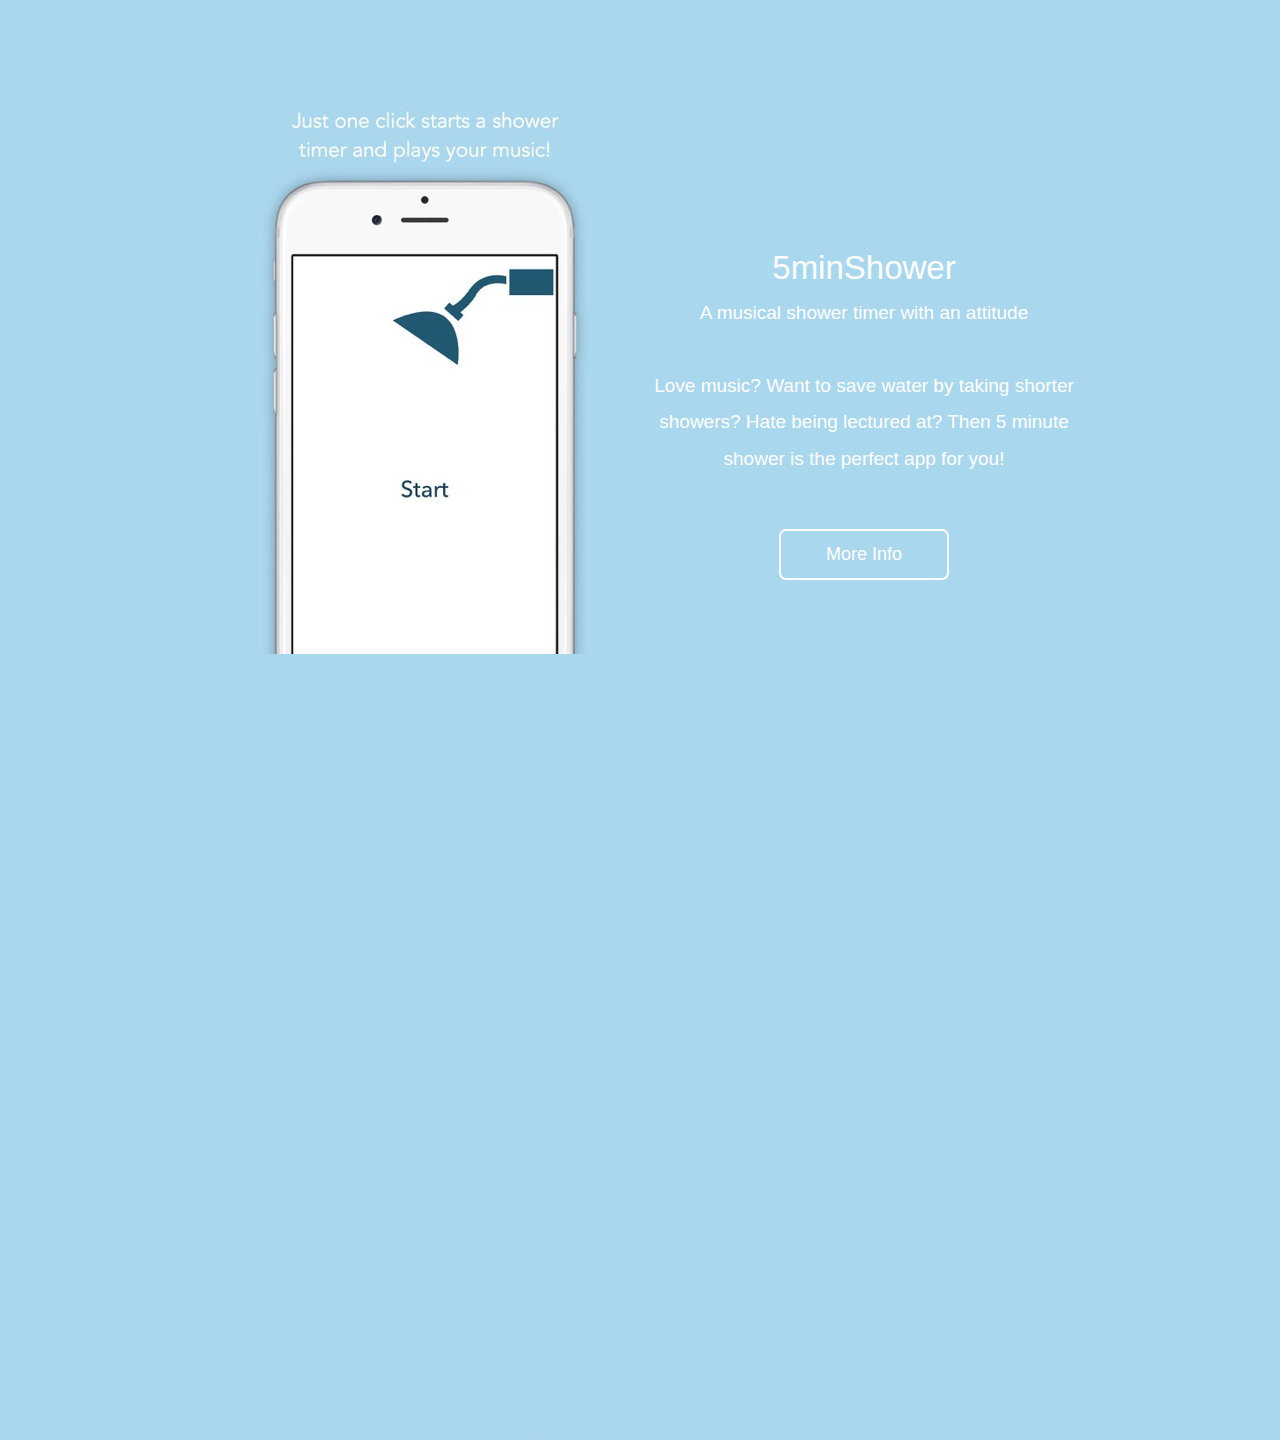
==== commit 40d7ef7f: "Tweaks to home alignment" ====
--- a/index.html
+++ b/index.html
@@ -19,9 +19,9 @@
 		<link rel="apple-touch-icon" sizes="120x120" href="apple-touch-icon-120x120.png">
 		<meta name="viewport" content="width=960">
 		<title>Page 1</title>
-		<link rel="stylesheet" type="text/css" href="css/site.20150911152002.css">
+		<link rel="stylesheet" type="text/css" href="css/site.20150911152833.css">
 		<!--[if lte IE 7]>
-		<link rel="stylesheet" type="text/css" href="css/site.20150911152002-lteIE7.css">
+		<link rel="stylesheet" type="text/css" href="css/site.20150911152833-lteIE7.css">
 		<![endif]-->
 	</head>
 	<body id="body">
--- a/css/site.20150911152833.css
+++ b/css/site.20150911152833.css
@@ -0,0 +1,725 @@
+
+/*! normalize.css v3.0.0 | MIT License | git.io/normalize */html{font-family:sans-serif;-ms-text-size-adjust:100%;-webkit-text-size-adjust:100%}body{margin:0}article,aside,details,figcaption,figure,footer,header,hgroup,main,nav,section,summary{display:block}audio,canvas,progress,video{display:inline-block;vertical-align:baseline}audio:not([controls]){display:none;height:0}[hidden],template{display:none}a{background:0 0}a:active,a:hover{outline:0}abbr[title]{border-bottom:1px dotted}b,strong{font-weight:700}dfn{font-style:italic}h1{font-size:2em;margin:.67em 0}mark{background:#ff0;color:#000}small{font-size:80%}sub,sup{font-size:75%;line-height:0;position:relative;vertical-align:baseline}sup{top:-.5em}sub{bottom:-.25em}img{border:0}svg:not(:root){overflow:hidden}figure{margin:1em 40px}hr{-moz-box-sizing:content-box;box-sizing:content-box;height:0}pre{overflow:auto}code,kbd,pre,samp{font-family:monospace,monospace;font-size:1em}button,input,optgroup,select,textarea{color:inherit;font:inherit;margin:0}button{overflow:visible}button,select{text-transform:none}button,html input[type=button],input[type=reset],input[type=submit]{-webkit-appearance:button;cursor:pointer}button[disabled],html input[disabled]{cursor:default}button::-moz-focus-inner,input::-moz-focus-inner{border:0;padding:0}input{line-height:normal}input[type=checkbox],input[type=radio]{box-sizing:border-box;padding:0}input[type=number]::-webkit-inner-spin-button,input[type=number]::-webkit-outer-spin-button{height:auto}input[type=search]{-webkit-appearance:textfield;-moz-box-sizing:content-box;-webkit-box-sizing:content-box;box-sizing:content-box}input[type=search]::-webkit-search-cancel-button,input[type=search]::-webkit-search-decoration{-webkit-appearance:none}fieldset{border:1px solid silver;margin:0 2px;padding:.35em .625em .75em}legend{border:0;padding:0}textarea{overflow:auto}optgroup{font-weight:700}table{border-collapse:collapse;border-spacing:0}td,th{padding:0}
+.slick-slider { position: relative; display: block; box-sizing: border-box; -moz-box-sizing: border-box; -webkit-touch-callout: none; -webkit-user-select: none; -khtml-user-select: none; -moz-user-select: none; -ms-touch-action: pan-y; touch-action: pan-y; -ms-touch-action: none; -webkit-tap-highlight-color: transparent; }
+.slick-list { position: relative; overflow: hidden; display: block; margin: 0; padding: 0; }
+.slick-list:focus { outline: none; }
+.slick-loading .slick-list { background: white url("ajax-loader.gif") center center no-repeat; }
+.slick-list.dragging { cursor: pointer; cursor: hand; }
+.slick-slider .slick-list, .slick-track, .slick-slide, .slick-slide img { -webkit-transform: translate3d(0, 0, 0); -moz-transform: translate3d(0, 0, 0); -ms-transform: translate3d(0, 0, 0); -o-transform: translate3d(0, 0, 0); transform: translate3d(0, 0, 0); }
+.slick-track { position: relative; left: 0; top: 0; display: block; zoom: 1; }
+.slick-track:before, .slick-track:after { content: ""; display: table; }
+.slick-track:after { clear: both; }
+.slick-loading .slick-track { visibility: hidden; }
+.slick-slide { float: left; height: 100%; min-height: 1px; display: none; }
+.slick-slide img { display: block; }
+.slick-slide.slick-loading img { display: none; }
+.slick-slide.dragging img { pointer-events: none; }
+.slick-initialized .slick-slide { display: block; }
+.slick-loading .slick-slide { visibility: hidden; }
+.slick-vertical .slick-slide { display: block; height: auto; border: 1px solid transparent; }
+@font-face { font-family: "slick"; src: url("slick.eot"); src: url("slick.eot?#iefix") format("embedded-opentype"), url("slick.woff") format("woff"), url("slick.ttf") format("truetype"), url("slick.svg#slick") format("svg"); font-weight: normal; font-style: normal; }
+.slick-prev:before { content: "\2190"; }
+.slick-next:before { content: "\2192"; }
+.slick-prev, .slick-next { position: absolute; display: block; line-height: 0; font-size: 0; cursor: pointer; background: transparent; color: transparent; top: 50%; padding: 0; border: none; outline: none; }
+.slick-prev:hover, .slick-prev:focus, .slick-next:hover, .slick-next:focus { outline: none; background: transparent; color: transparent; }
+.slick-prev:hover:before, .slick-prev:focus:before, .slick-next:hover:before, .slick-next:focus:before { opacity: 1; }
+.slick-prev.slick-disabled:before, .slick-next.slick-disabled:before { opacity: 0.25; }
+.slick-prev:before, .slick-next:before { font-family: "slick"; line-height: 1; -webkit-font-smoothing: antialiased; -moz-osx-font-smoothing: grayscale; }
+.slick-dots { position: absolute; list-style: none; display: block; text-align: center; padding: 0; width: 100%; }
+.slick-dots li { position: relative; display: inline-block; padding: 0; cursor: pointer; }
+.slick-dots li button:hover, .slick-dots li button:focus { outline: none; }
+.slick-dots li button:hover:before, .slick-dots li button:focus:before { opacity: 1; }
+.slick-dots li button { border: 0; background: transparent; display: block; outline: none; line-height: 0; font-size: 0; color: transparent; padding: 5px; cursor: pointer; }
+.slick-dots li button:before { position: absolute; top: 0; left: 0; content: "\2022"; font-family: "slick"; text-align: center; color: black; opacity: 0.25; -webkit-font-smoothing: antialiased; -moz-osx-font-smoothing: grayscale; }
+[dir="rtl"] .slick-slide {float: right;}
+[dir="rtl"] .slick-next:before {content: "\2190";}
+[dir="rtl"] .slick-prev:before {content: "\2192";}
+
+body {
+	font-size: 0px;
+}
+div {
+	font-size: 0px;
+}
+p {
+	margin: 0em;
+	word-spacing: normal;
+}
+h1 {
+	margin: 0em;
+	word-spacing: normal;
+}
+h2 {
+	margin: 0em;
+	word-spacing: normal;
+}
+h3 {
+	margin: 0em;
+	word-spacing: normal;
+}
+h4 {
+	margin: 0em;
+	word-spacing: normal;
+}
+h5 {
+	margin: 0em;
+	word-spacing: normal;
+}
+h6 {
+	margin: 0em;
+	word-spacing: normal;
+}
+form {
+	display: inline-block;
+}
+input {
+	box-sizing: border-box;
+}
+textarea {
+	box-sizing: border-box;
+}
+a {
+	text-decoration: inherit;
+	color: inherit;
+}
+.whitespacefix {
+	word-spacing: -1px;
+}
+#body {
+	background-color: rgb(169,215,238);
+}
+.section {
+	position: relative;
+	margin-top: 102px;
+	min-width: 960px;
+	width: 960px;
+	margin-left: auto;
+	margin-right: auto;
+	display: block;
+}
+.cont {
+	display: inline-block;
+	vertical-align: top;
+	min-width: 838px;
+	width: 838px;
+	min-height: 552px;
+	position: relative;
+	margin-left: 100px;
+	margin-top: 0px;
+}
+.colwrapper {
+	display: inline-block;
+	vertical-align: top;
+	min-width: 330px;
+	width: 330px;
+	min-height: 552px;
+	position: relative;
+	margin-left: 0px;
+	margin-top: 0px;
+	line-height: 0;
+}
+.cont-2 {
+	display: inline-block;
+	vertical-align: top;
+	min-width: 330px;
+	width: 330px;
+	min-height: 552px;
+	position: relative;
+	margin-left: 0px;
+	margin-top: 0px;
+}
+.gallery .slider {
+	height: 552px;
+}
+.gallery .slick-prev, .gallery .slick-next { height: 20px; width: 20px; margin-top: -10px; }
+.gallery .slick-prev:before, .gallery .slick-next:before { font-size: 20px; color: rgb(255,255,255); opacity: 0.75; }
+.gallery .slick-prev { left: -25px; }
+.gallery .slick-next { right: -25px; }
+.gallery .slider-for { margin-bottom: 0px; }
+.gallery .slider-nav { margin-bottom: 0px; }
+.gallery .slider-nav img { border: solid 0px transparent; }
+.gallery .slider-nav .slick-center img { border-color: transparent; }
+.gallery .slick-dots { bottom: 0px; }
+.gallery .slick-dots li { height: 20px; width: 20px; margin: 0 5px; }
+.gallery .slick-dots li button { height: 20px; width: 20px; }
+.gallery .slick-dots li button:before { width: 20px; height: 20px; font-size: 6px; line-height: 20px; }
+.gallery .slick-dots li.slick-active button:before { color: rgb(255,255,255); opacity: 0.75; }
+[dir="rtl"] .gallery .slick-next {right: auto;left: -25px;}
+[dir="rtl"] .gallery .slick-prev {right: -25px;left: auto;}
+.slider img { width: 100%; }
+.colwrapper-2 {
+	display: inline-block;
+	vertical-align: top;
+	min-width: 468px;
+	width: 468px;
+	min-height: 353px;
+	position: relative;
+	margin-left: 40px;
+	margin-top: 125px;
+	line-height: 0;
+}
+.cont-3 {
+	display: inline-block;
+	vertical-align: top;
+	min-width: 468px;
+	width: 468px;
+	min-height: 266px;
+	position: relative;
+	margin-left: 0px;
+	margin-top: 0px;
+	overflow: visible;
+}
+.para {
+	text-indent: 0;
+	padding-top: 7pt;
+	margin-top: 0pt;
+	margin-bottom: -7pt;
+	text-align: center;
+}
+.font {
+	font-family: "Avenir Next", sans-serif;
+	font-size: 24.75pt;
+	font-weight: 500;
+	font-style: normal;
+	text-decoration: none;
+	color: rgb(255,255,255);
+	line-height: 47.33pt;
+	letter-spacing: normal;
+}
+.para-2 {
+	text-indent: 0;
+	padding-top: 4pt;
+	margin-top: 0pt;
+	margin-bottom: -4pt;
+	text-align: center;
+}
+.font-2 {
+	font-family: "Avenir Next", sans-serif;
+	font-size: 14.25pt;
+	font-weight: 200;
+	font-style: normal;
+	text-decoration: none;
+	color: rgb(255,255,255);
+	line-height: 27.25pt;
+	letter-spacing: normal;
+}
+.para-3 {
+	text-indent: 0;
+	padding-top: 4pt;
+	margin-top: 0pt;
+	margin-bottom: -4pt;
+	text-align: center;
+}
+.font-3 {
+	font-family: Avenir, sans-serif;
+	font-size: 14.25pt;
+	font-weight: 400;
+	font-style: normal;
+	text-decoration: none;
+	color: rgb(255,255,255);
+	line-height: 27.25pt;
+	letter-spacing: normal;
+}
+.para-4 {
+	text-indent: 0;
+	padding-top: 4pt;
+	margin-top: 0pt;
+	margin-bottom: -4pt;
+	text-align: center;
+}
+.font-4 {
+	font-family: Avenir, sans-serif;
+	font-size: 14.25pt;
+	font-weight: 400;
+	font-style: normal;
+	text-decoration: none;
+	color: rgb(255,255,255);
+	line-height: 27.25pt;
+	letter-spacing: normal;
+}
+.cont-4 {
+	overflow: hidden;
+}
+.cont-5 {
+	display: inline-block;
+	vertical-align: top;
+	min-width: 170px;
+	width: 170px;
+	min-height: 51px;
+	position: relative;
+	z-index: 3;
+	margin-left: 149px;
+	margin-top: 36px;
+}
+.button {
+	width: 166px;
+	display: inline-block;
+	overflow: hidden;
+	border: 2px solid rgb(255,255,255);
+	border-radius: 7px;
+	background-color: transparent;
+	font-family: Avenir, sans-serif;
+	font-size: 13.50pt;
+	font-weight: 200;
+	font-style: normal;
+	text-decoration: none;
+	color: rgb(255,255,255);
+	line-height: 18.44pt;
+	letter-spacing: normal;
+	text-indent: 0;
+	text-align: center;
+	padding-top: 11px;
+	margin-top: 0;
+	margin-bottom: 0;
+	height: 36px;
+}
+.button:hover {
+	background-color: rgb(255,255,255);
+	border-color: rgb(255,255,255);
+	color: rgb(25,100,134);
+}
+.button:active {
+	background-color: rgb(169,215,238);
+	border-color: rgb(255,255,255);
+	color: rgb(255,255,255);
+}
+.cont-6 {
+	display: inline-block;
+	vertical-align: top;
+	min-width: 21px;
+	width: 21px;
+	min-height: 1px;
+	position: relative;
+	z-index: 4;
+	margin-left: -574px;
+	margin-top: 1337px;
+	height: 1px;
+}
+.anchor {
+	display: block;
+	width: 21px;
+}
+.img {
+	position: absolute;
+	left: 8px;
+	width: 4px;
+	height: 1px;
+	top: 0;
+}
+body {
+	font-size: 0px;
+}
+div {
+	font-size: 0px;
+}
+p {
+	margin: 0em;
+	word-spacing: normal;
+}
+h1 {
+	margin: 0em;
+	word-spacing: normal;
+}
+h2 {
+	margin: 0em;
+	word-spacing: normal;
+}
+h3 {
+	margin: 0em;
+	word-spacing: normal;
+}
+h4 {
+	margin: 0em;
+	word-spacing: normal;
+}
+h5 {
+	margin: 0em;
+	word-spacing: normal;
+}
+h6 {
+	margin: 0em;
+	word-spacing: normal;
+}
+form {
+	display: inline-block;
+}
+input {
+	box-sizing: border-box;
+}
+textarea {
+	box-sizing: border-box;
+}
+a {
+	text-decoration: inherit;
+	color: inherit;
+}
+.whitespacefix {
+	word-spacing: -1px;
+}
+#body-2 {
+	background-color: rgb(169,215,238);
+}
+.section-2 {
+	position: relative;
+	margin-top: 68px;
+	min-width: 960px;
+	width: 960px;
+	margin-left: auto;
+	margin-right: auto;
+	display: block;
+}
+.cont-7 {
+	display: inline-block;
+	vertical-align: top;
+	min-width: 800px;
+	width: 800px;
+	min-height: 127px;
+	position: relative;
+	margin-left: 80px;
+	margin-top: 0px;
+	overflow: visible;
+}
+.para-5 {
+	text-indent: 0;
+	padding-top: 4pt;
+	margin-top: 0pt;
+	margin-bottom: -4pt;
+	text-align: center;
+}
+.font-5 {
+	font-family: Avenir, sans-serif;
+	font-size: 15.75pt;
+	font-weight: 400;
+	font-style: normal;
+	text-decoration: none;
+	color: rgb(255,255,255);
+	line-height: 30.12pt;
+	letter-spacing: normal;
+}
+.cont-8 {
+	overflow: hidden;
+}
+.cont-9 {
+	display: inline-block;
+	vertical-align: top;
+	min-width: 840px;
+	width: 840px;
+	min-height: 215px;
+	position: relative;
+	margin-left: 120px;
+	margin-top: 38px;
+}
+.colwrapper-3 {
+	display: inline-block;
+	vertical-align: top;
+	min-width: 350px;
+	width: 350px;
+	min-height: 215px;
+	position: relative;
+	margin-left: 0px;
+	margin-top: 0px;
+	line-height: 0;
+}
+.cont-10 {
+	display: inline-block;
+	vertical-align: top;
+	min-width: 350px;
+	width: 350px;
+	min-height: 215px;
+	position: relative;
+	margin-left: 0px;
+	margin-top: 0px;
+	overflow: visible;
+}
+.para-6 {
+	text-indent: 0;
+	padding-top: 5pt;
+	margin-top: 0pt;
+	margin-bottom: -5pt;
+	text-align: left;
+}
+.font-6 {
+	font-family: "Avenir Next", sans-serif;
+	font-size: 18.75pt;
+	font-weight: 400;
+	font-style: normal;
+	text-decoration: none;
+	color: rgb(255,255,255);
+	line-height: 35.86pt;
+	letter-spacing: normal;
+}
+.para-7 {
+	text-indent: 0;
+	padding-top: 3pt;
+	margin-top: 0pt;
+	margin-bottom: -3pt;
+	text-align: left;
+}
+.font-7 {
+	font-family: "Avenir Next", sans-serif;
+	font-size: 11.25pt;
+	font-weight: 400;
+	font-style: normal;
+	text-decoration: none;
+	color: rgb(255,255,255);
+	line-height: 21.51pt;
+	letter-spacing: normal;
+}
+.para-8 {
+	text-indent: 0;
+	padding-top: 3pt;
+	margin-top: 0pt;
+	margin-bottom: -3pt;
+	text-align: left;
+}
+.font-8 {
+	font-family: "Avenir Next", sans-serif;
+	font-size: 11.25pt;
+	font-weight: 400;
+	font-style: normal;
+	text-decoration: none;
+	color: rgb(255,255,255);
+	line-height: 21.51pt;
+	letter-spacing: normal;
+}
+.para-9 {
+	text-indent: 0;
+	padding-top: 3pt;
+	margin-top: 0pt;
+	margin-bottom: -3pt;
+	text-align: left;
+}
+.font-9 {
+	font-family: "Avenir Next", sans-serif;
+	font-size: 11.25pt;
+	font-weight: 400;
+	font-style: normal;
+	text-decoration: none;
+	color: rgb(255,255,255);
+	line-height: 21.51pt;
+	letter-spacing: normal;
+}
+.para-10 {
+	text-indent: 0;
+	padding-top: 3pt;
+	margin-top: 0pt;
+	margin-bottom: -3pt;
+	text-align: left;
+}
+.font-10 {
+	font-family: "Avenir Next", sans-serif;
+	font-size: 11.25pt;
+	font-weight: 400;
+	font-style: normal;
+	text-decoration: none;
+	color: rgb(255,255,255);
+	line-height: 21.51pt;
+	letter-spacing: normal;
+}
+.para-11 {
+	text-indent: 0;
+	padding-top: 3pt;
+	margin-top: 0pt;
+	margin-bottom: -3pt;
+	text-align: left;
+}
+.font-11 {
+	font-family: "Avenir Next", sans-serif;
+	font-size: 11.25pt;
+	font-weight: 400;
+	font-style: normal;
+	text-decoration: none;
+	color: rgb(255,255,255);
+	line-height: 21.51pt;
+	letter-spacing: normal;
+}
+.cont-11 {
+	overflow: hidden;
+}
+.colwrapper-4 {
+	display: inline-block;
+	vertical-align: top;
+	min-width: 394px;
+	width: 394px;
+	min-height: 215px;
+	position: relative;
+	margin-left: 96px;
+	margin-top: 0px;
+	line-height: 0;
+}
+.cont-12 {
+	display: inline-block;
+	vertical-align: top;
+	min-width: 394px;
+	width: 394px;
+	min-height: 215px;
+	position: relative;
+	z-index: 2;
+	margin-left: 0px;
+	margin-top: 0px;
+	overflow: visible;
+}
+.para-12 {
+	text-indent: 0;
+	padding-top: 5pt;
+	margin-top: 0pt;
+	margin-bottom: -5pt;
+	text-align: left;
+}
+.font-12 {
+	font-family: "Avenir Next", sans-serif;
+	font-size: 18.75pt;
+	font-weight: 400;
+	font-style: normal;
+	text-decoration: none;
+	color: rgb(255,255,255);
+	line-height: 35.86pt;
+	letter-spacing: normal;
+}
+.para-13 {
+	text-indent: 0;
+	padding-top: 3pt;
+	margin-top: 0pt;
+	margin-bottom: -3pt;
+	text-align: left;
+}
+.font-13 {
+	font-family: "Avenir Next", sans-serif;
+	font-size: 11.25pt;
+	font-weight: 400;
+	font-style: normal;
+	text-decoration: none;
+	color: rgb(255,255,255);
+	line-height: 21.51pt;
+	letter-spacing: normal;
+}
+.para-14 {
+	text-indent: 0;
+	padding-top: 3pt;
+	margin-top: 0pt;
+	margin-bottom: -3pt;
+	text-align: left;
+}
+.font-14 {
+	font-family: "Avenir Next", sans-serif;
+	font-size: 11.25pt;
+	font-weight: 400;
+	font-style: normal;
+	text-decoration: none;
+	color: rgb(255,255,255);
+	line-height: 21.51pt;
+	letter-spacing: normal;
+}
+.para-15 {
+	text-indent: 0;
+	padding-top: 3pt;
+	margin-top: 0pt;
+	margin-bottom: -3pt;
+	text-align: left;
+}
+.font-15 {
+	font-family: "Avenir Next", sans-serif;
+	font-size: 11.25pt;
+	font-weight: 400;
+	font-style: normal;
+	text-decoration: none;
+	color: rgb(255,255,255);
+	line-height: 21.51pt;
+	letter-spacing: normal;
+}
+.para-16 {
+	text-indent: 0;
+	padding-top: 3pt;
+	margin-top: 0pt;
+	margin-bottom: -3pt;
+	text-align: left;
+}
+.font-16 {
+	font-family: "Avenir Next", sans-serif;
+	font-size: 11.25pt;
+	font-weight: 400;
+	font-style: normal;
+	text-decoration: none;
+	color: rgb(255,255,255);
+	line-height: 21.51pt;
+	letter-spacing: normal;
+}
+.font-17 {
+	font-family: "Avenir Next", sans-serif;
+	font-size: 11.25pt;
+	font-weight: 400;
+	font-style: normal;
+	text-decoration: underline;
+	color: rgb(255,255,255);
+	line-height: 21.51pt;
+	letter-spacing: normal;
+}
+.cont-13 {
+	overflow: hidden;
+}
+.cont-14 {
+	display: inline-block;
+	vertical-align: top;
+	min-width: 170px;
+	width: 170px;
+	min-height: 51px;
+	position: relative;
+	z-index: 4;
+	margin-left: 395px;
+	margin-top: 81px;
+}
+.button-2 {
+	width: 166px;
+	display: inline-block;
+	overflow: hidden;
+	border: 2px solid rgb(255,255,255);
+	border-radius: 7px;
+	background-color: transparent;
+	font-family: Avenir, sans-serif;
+	font-size: 13.50pt;
+	font-weight: 200;
+	font-style: normal;
+	text-decoration: none;
+	color: rgb(255,255,255);
+	line-height: 18.44pt;
+	letter-spacing: normal;
+	text-indent: 0;
+	text-align: center;
+	padding-top: 11px;
+	margin-top: 0;
+	margin-bottom: 0;
+	height: 36px;
+}
+.button-2:hover {
+	background-color: rgb(255,255,255);
+	border-color: rgb(255,255,255);
+	color: rgb(25,100,134);
+}
+.button-2:active {
+	background-color: rgb(169,215,238);
+	border-color: rgb(255,255,255);
+	color: rgb(255,255,255);
+}
+.cont-15 {
+	display: inline-block;
+	vertical-align: top;
+	min-width: 1px;
+	width: 1px;
+	min-height: 1px;
+	position: relative;
+	z-index: 5;
+	margin-left: -145px;
+	margin-top: 991px;
+	height: 1px;
+}
+.anchor-2 {
+	display: block;
+	width: 1px;
+}
+.img-2 {
+	position: absolute;
+	left: 0;
+	width: 1px;
+	height: 1px;
+	top: 0;
+}
--- a/css/site.20150911152833-lteIE7.css
+++ b/css/site.20150911152833-lteIE7.css
@@ -0,0 +1,61 @@
+
+.cont {
+	*display: inline;
+	zoom: 1;
+}
+.colwrapper {
+	*display: inline;
+	zoom: 1;
+}
+.cont-2 {
+	*display: inline;
+	zoom: 1;
+}
+.colwrapper-2 {
+	*display: inline;
+	zoom: 1;
+}
+.cont-3 {
+	*display: inline;
+	zoom: 1;
+}
+.cont-5 {
+	*display: inline;
+	zoom: 1;
+}
+.cont-6 {
+	*display: inline;
+	zoom: 1;
+}
+.cont-7 {
+	*display: inline;
+	zoom: 1;
+}
+.cont-9 {
+	*display: inline;
+	zoom: 1;
+}
+.colwrapper-3 {
+	*display: inline;
+	zoom: 1;
+}
+.cont-10 {
+	*display: inline;
+	zoom: 1;
+}
+.colwrapper-4 {
+	*display: inline;
+	zoom: 1;
+}
+.cont-12 {
+	*display: inline;
+	zoom: 1;
+}
+.cont-14 {
+	*display: inline;
+	zoom: 1;
+}
+.cont-15 {
+	*display: inline;
+	zoom: 1;
+}
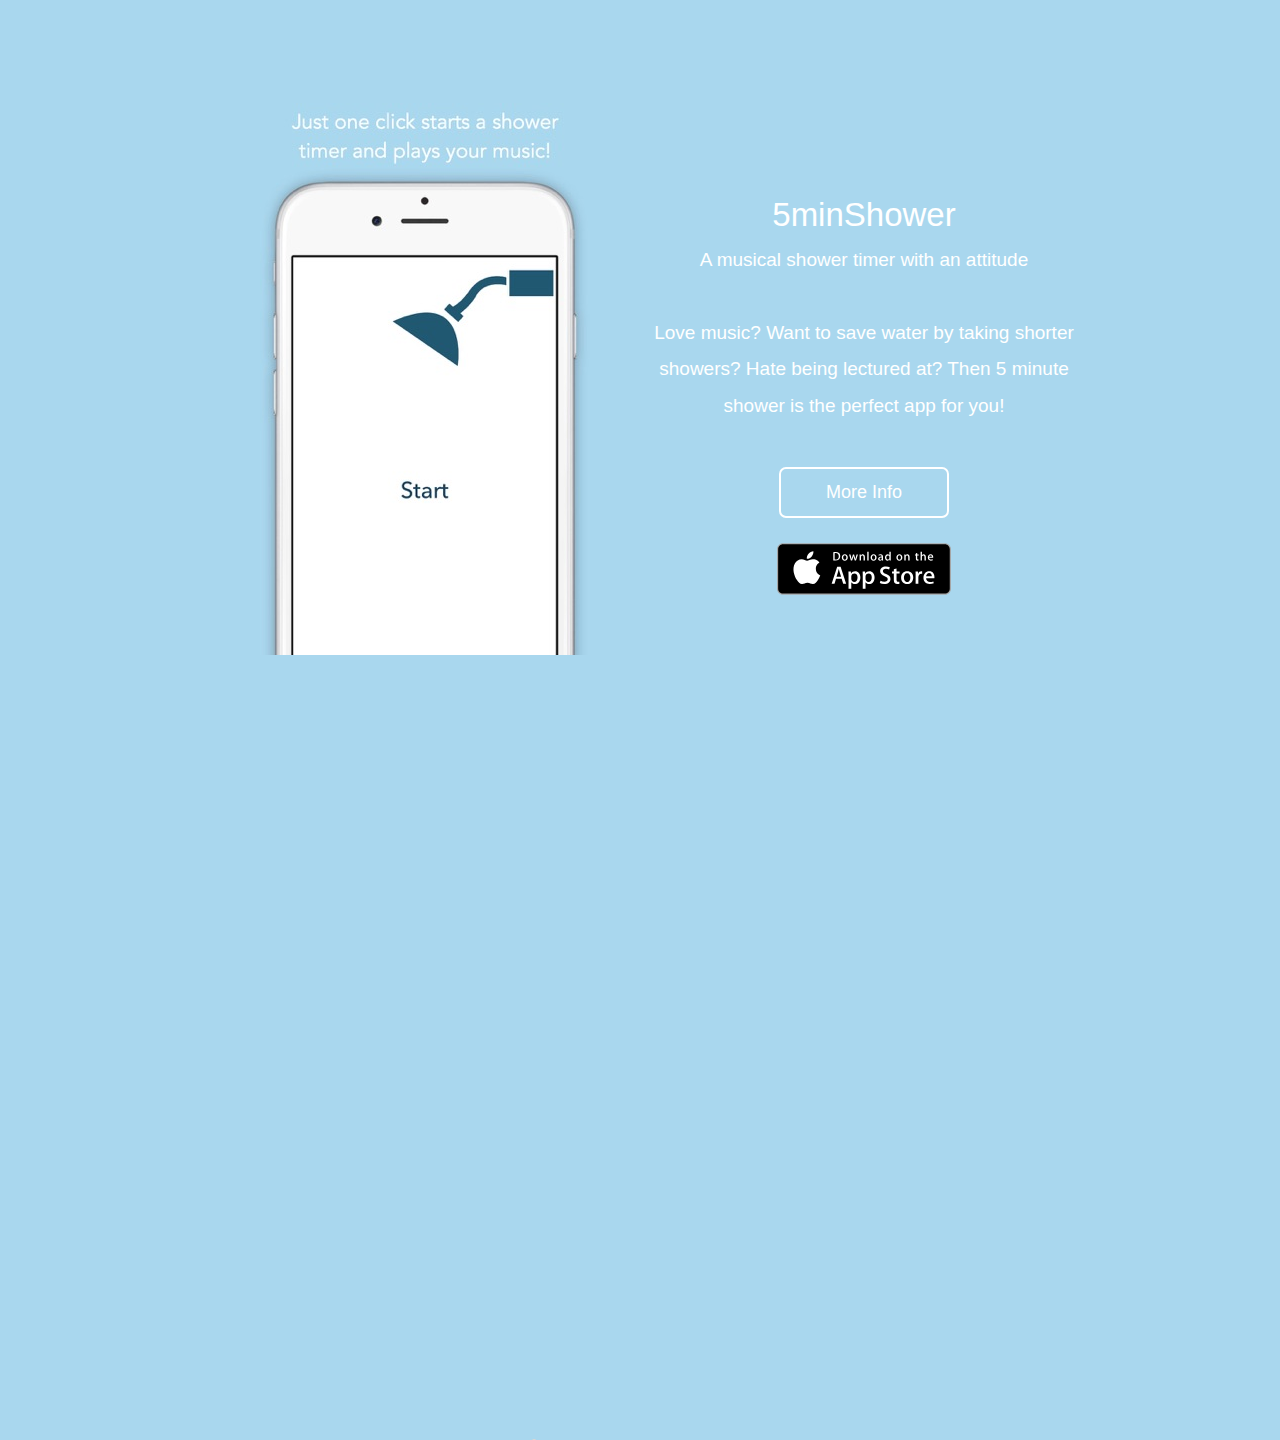
==== commit 2f98023f: "Added app store button" ====
--- a/index.html
+++ b/index.html
@@ -19,9 +19,9 @@
 		<link rel="apple-touch-icon" sizes="120x120" href="apple-touch-icon-120x120.png">
 		<meta name="viewport" content="width=960">
 		<title>Page 1</title>
-		<link rel="stylesheet" type="text/css" href="css/site.20150911152833.css">
+		<link rel="stylesheet" type="text/css" href="css/site.20150922225130.css">
 		<!--[if lte IE 7]>
-		<link rel="stylesheet" type="text/css" href="css/site.20150911152833-lteIE7.css">
+		<link rel="stylesheet" type="text/css" href="css/site.20150922225130-lteIE7.css">
 		<![endif]-->
 	</head>
 	<body id="body">
@@ -44,11 +44,16 @@
 					<div class="cont-5">
 						<a class="button" href="page-2.html">More Info</a>
 					</div>
+					<div class="cont-6">
+						<a target="_blank" href="https://itunes.apple.com/us/app/5minshower-musical-shower/id1039531381?ls=1&mt=8" class="anchor">
+							<img src="images/download_on_the_app_store_badge_us-uk_135x40.svg" alt="" class="img">
+						</a>
+					</div>
 				</div>
 			</div>
-			<div class="cont-6">
-				<a class="anchor" href="http://sparkle.cx">
-					<img src="images/madewithsparkle-4.png" alt="" class="img">
+			<div class="cont-7">
+				<a class="anchor-2" href="http://sparkle.cx">
+					<img src="images/madewithsparkle-4.png" alt="" class="img-2">
 				</a>
 			</div>
 		</div>
--- a/css/site.20150922225130.css
+++ b/css/site.20150922225130.css
@@ -0,0 +1,748 @@
+
+/*! normalize.css v3.0.0 | MIT License | git.io/normalize */html{font-family:sans-serif;-ms-text-size-adjust:100%;-webkit-text-size-adjust:100%}body{margin:0}article,aside,details,figcaption,figure,footer,header,hgroup,main,nav,section,summary{display:block}audio,canvas,progress,video{display:inline-block;vertical-align:baseline}audio:not([controls]){display:none;height:0}[hidden],template{display:none}a{background:0 0}a:active,a:hover{outline:0}abbr[title]{border-bottom:1px dotted}b,strong{font-weight:700}dfn{font-style:italic}h1{font-size:2em;margin:.67em 0}mark{background:#ff0;color:#000}small{font-size:80%}sub,sup{font-size:75%;line-height:0;position:relative;vertical-align:baseline}sup{top:-.5em}sub{bottom:-.25em}img{border:0}svg:not(:root){overflow:hidden}figure{margin:1em 40px}hr{-moz-box-sizing:content-box;box-sizing:content-box;height:0}pre{overflow:auto}code,kbd,pre,samp{font-family:monospace,monospace;font-size:1em}button,input,optgroup,select,textarea{color:inherit;font:inherit;margin:0}button{overflow:visible}button,select{text-transform:none}button,html input[type=button],input[type=reset],input[type=submit]{-webkit-appearance:button;cursor:pointer}button[disabled],html input[disabled]{cursor:default}button::-moz-focus-inner,input::-moz-focus-inner{border:0;padding:0}input{line-height:normal}input[type=checkbox],input[type=radio]{box-sizing:border-box;padding:0}input[type=number]::-webkit-inner-spin-button,input[type=number]::-webkit-outer-spin-button{height:auto}input[type=search]{-webkit-appearance:textfield;-moz-box-sizing:content-box;-webkit-box-sizing:content-box;box-sizing:content-box}input[type=search]::-webkit-search-cancel-button,input[type=search]::-webkit-search-decoration{-webkit-appearance:none}fieldset{border:1px solid silver;margin:0 2px;padding:.35em .625em .75em}legend{border:0;padding:0}textarea{overflow:auto}optgroup{font-weight:700}table{border-collapse:collapse;border-spacing:0}td,th{padding:0}
+.slick-slider { position: relative; display: block; box-sizing: border-box; -moz-box-sizing: border-box; -webkit-touch-callout: none; -webkit-user-select: none; -khtml-user-select: none; -moz-user-select: none; -ms-touch-action: pan-y; touch-action: pan-y; -ms-touch-action: none; -webkit-tap-highlight-color: transparent; }
+.slick-list { position: relative; overflow: hidden; display: block; margin: 0; padding: 0; }
+.slick-list:focus { outline: none; }
+.slick-loading .slick-list { background: white url("ajax-loader.gif") center center no-repeat; }
+.slick-list.dragging { cursor: pointer; cursor: hand; }
+.slick-slider .slick-list, .slick-track, .slick-slide, .slick-slide img { -webkit-transform: translate3d(0, 0, 0); -moz-transform: translate3d(0, 0, 0); -ms-transform: translate3d(0, 0, 0); -o-transform: translate3d(0, 0, 0); transform: translate3d(0, 0, 0); }
+.slick-track { position: relative; left: 0; top: 0; display: block; zoom: 1; }
+.slick-track:before, .slick-track:after { content: ""; display: table; }
+.slick-track:after { clear: both; }
+.slick-loading .slick-track { visibility: hidden; }
+.slick-slide { float: left; height: 100%; min-height: 1px; display: none; }
+.slick-slide img { display: block; }
+.slick-slide.slick-loading img { display: none; }
+.slick-slide.dragging img { pointer-events: none; }
+.slick-initialized .slick-slide { display: block; }
+.slick-loading .slick-slide { visibility: hidden; }
+.slick-vertical .slick-slide { display: block; height: auto; border: 1px solid transparent; }
+@font-face { font-family: "slick"; src: url("slick.eot"); src: url("slick.eot?#iefix") format("embedded-opentype"), url("slick.woff") format("woff"), url("slick.ttf") format("truetype"), url("slick.svg#slick") format("svg"); font-weight: normal; font-style: normal; }
+.slick-prev:before { content: "\2190"; }
+.slick-next:before { content: "\2192"; }
+.slick-prev, .slick-next { position: absolute; display: block; line-height: 0; font-size: 0; cursor: pointer; background: transparent; color: transparent; top: 50%; padding: 0; border: none; outline: none; }
+.slick-prev:hover, .slick-prev:focus, .slick-next:hover, .slick-next:focus { outline: none; background: transparent; color: transparent; }
+.slick-prev:hover:before, .slick-prev:focus:before, .slick-next:hover:before, .slick-next:focus:before { opacity: 1; }
+.slick-prev.slick-disabled:before, .slick-next.slick-disabled:before { opacity: 0.25; }
+.slick-prev:before, .slick-next:before { font-family: "slick"; line-height: 1; -webkit-font-smoothing: antialiased; -moz-osx-font-smoothing: grayscale; }
+.slick-dots { position: absolute; list-style: none; display: block; text-align: center; padding: 0; width: 100%; }
+.slick-dots li { position: relative; display: inline-block; padding: 0; cursor: pointer; }
+.slick-dots li button:hover, .slick-dots li button:focus { outline: none; }
+.slick-dots li button:hover:before, .slick-dots li button:focus:before { opacity: 1; }
+.slick-dots li button { border: 0; background: transparent; display: block; outline: none; line-height: 0; font-size: 0; color: transparent; padding: 5px; cursor: pointer; }
+.slick-dots li button:before { position: absolute; top: 0; left: 0; content: "\2022"; font-family: "slick"; text-align: center; color: black; opacity: 0.25; -webkit-font-smoothing: antialiased; -moz-osx-font-smoothing: grayscale; }
+[dir="rtl"] .slick-slide {float: right;}
+[dir="rtl"] .slick-next:before {content: "\2190";}
+[dir="rtl"] .slick-prev:before {content: "\2192";}
+
+body {
+	font-size: 0px;
+}
+div {
+	font-size: 0px;
+}
+p {
+	margin: 0em;
+	word-spacing: normal;
+}
+h1 {
+	margin: 0em;
+	word-spacing: normal;
+}
+h2 {
+	margin: 0em;
+	word-spacing: normal;
+}
+h3 {
+	margin: 0em;
+	word-spacing: normal;
+}
+h4 {
+	margin: 0em;
+	word-spacing: normal;
+}
+h5 {
+	margin: 0em;
+	word-spacing: normal;
+}
+h6 {
+	margin: 0em;
+	word-spacing: normal;
+}
+form {
+	display: inline-block;
+}
+input {
+	box-sizing: border-box;
+}
+textarea {
+	box-sizing: border-box;
+}
+a {
+	text-decoration: inherit;
+	color: inherit;
+}
+.whitespacefix {
+	word-spacing: -1px;
+}
+#body {
+	background-color: rgb(169,215,238);
+}
+.section {
+	position: relative;
+	margin-top: 103px;
+	min-width: 960px;
+	width: 960px;
+	margin-left: auto;
+	margin-right: auto;
+	display: block;
+}
+.cont {
+	display: inline-block;
+	vertical-align: top;
+	min-width: 838px;
+	width: 838px;
+	min-height: 552px;
+	position: relative;
+	margin-left: 100px;
+	margin-top: 0px;
+}
+.colwrapper {
+	display: inline-block;
+	vertical-align: top;
+	min-width: 330px;
+	width: 330px;
+	min-height: 552px;
+	position: relative;
+	margin-left: 0px;
+	margin-top: 0px;
+	line-height: 0;
+}
+.cont-2 {
+	display: inline-block;
+	vertical-align: top;
+	min-width: 330px;
+	width: 330px;
+	min-height: 552px;
+	position: relative;
+	margin-left: 0px;
+	margin-top: 0px;
+}
+.gallery .slider {
+	height: 552px;
+}
+.gallery .slick-prev, .gallery .slick-next { height: 20px; width: 20px; margin-top: -10px; }
+.gallery .slick-prev:before, .gallery .slick-next:before { font-size: 20px; color: rgb(255,255,255); opacity: 0.75; }
+.gallery .slick-prev { left: -25px; }
+.gallery .slick-next { right: -25px; }
+.gallery .slider-for { margin-bottom: 0px; }
+.gallery .slider-nav { margin-bottom: 0px; }
+.gallery .slider-nav img { border: solid 0px transparent; }
+.gallery .slider-nav .slick-center img { border-color: transparent; }
+.gallery .slick-dots { bottom: 0px; }
+.gallery .slick-dots li { height: 20px; width: 20px; margin: 0 5px; }
+.gallery .slick-dots li button { height: 20px; width: 20px; }
+.gallery .slick-dots li button:before { width: 20px; height: 20px; font-size: 6px; line-height: 20px; }
+.gallery .slick-dots li.slick-active button:before { color: rgb(255,255,255); opacity: 0.75; }
+[dir="rtl"] .gallery .slick-next {right: auto;left: -25px;}
+[dir="rtl"] .gallery .slick-prev {right: -25px;left: auto;}
+.slider img { width: 100%; }
+.colwrapper-2 {
+	display: inline-block;
+	vertical-align: top;
+	min-width: 468px;
+	width: 468px;
+	min-height: 421px;
+	position: relative;
+	margin-left: 40px;
+	margin-top: 71px;
+	line-height: 0;
+}
+.cont-3 {
+	display: inline-block;
+	vertical-align: top;
+	min-width: 468px;
+	width: 468px;
+	min-height: 266px;
+	position: relative;
+	margin-left: 0px;
+	margin-top: 0px;
+	overflow: visible;
+}
+.para {
+	text-indent: 0;
+	padding-top: 7pt;
+	margin-top: 0pt;
+	margin-bottom: -7pt;
+	text-align: center;
+}
+.font {
+	font-family: "Avenir Next", sans-serif;
+	font-size: 24.75pt;
+	font-weight: 500;
+	font-style: normal;
+	text-decoration: none;
+	color: rgb(255,255,255);
+	line-height: 47.33pt;
+	letter-spacing: normal;
+}
+.para-2 {
+	text-indent: 0;
+	padding-top: 4pt;
+	margin-top: 0pt;
+	margin-bottom: -4pt;
+	text-align: center;
+}
+.font-2 {
+	font-family: "Avenir Next", sans-serif;
+	font-size: 14.25pt;
+	font-weight: 200;
+	font-style: normal;
+	text-decoration: none;
+	color: rgb(255,255,255);
+	line-height: 27.25pt;
+	letter-spacing: normal;
+}
+.para-3 {
+	text-indent: 0;
+	padding-top: 4pt;
+	margin-top: 0pt;
+	margin-bottom: -4pt;
+	text-align: center;
+}
+.font-3 {
+	font-family: Avenir, sans-serif;
+	font-size: 14.25pt;
+	font-weight: 400;
+	font-style: normal;
+	text-decoration: none;
+	color: rgb(255,255,255);
+	line-height: 27.25pt;
+	letter-spacing: normal;
+}
+.para-4 {
+	text-indent: 0;
+	padding-top: 4pt;
+	margin-top: 0pt;
+	margin-bottom: -4pt;
+	text-align: center;
+}
+.font-4 {
+	font-family: Avenir, sans-serif;
+	font-size: 14.25pt;
+	font-weight: 400;
+	font-style: normal;
+	text-decoration: none;
+	color: rgb(255,255,255);
+	line-height: 27.25pt;
+	letter-spacing: normal;
+}
+.cont-4 {
+	overflow: hidden;
+}
+.cont-5 {
+	display: inline-block;
+	vertical-align: top;
+	min-width: 170px;
+	width: 170px;
+	min-height: 51px;
+	position: relative;
+	z-index: 3;
+	margin-left: 149px;
+	margin-top: 27px;
+}
+.button {
+	width: 166px;
+	display: inline-block;
+	overflow: hidden;
+	border: 2px solid rgb(255,255,255);
+	border-radius: 7px;
+	background-color: transparent;
+	font-family: Avenir, sans-serif;
+	font-size: 13.50pt;
+	font-weight: 200;
+	font-style: normal;
+	text-decoration: none;
+	color: rgb(255,255,255);
+	line-height: 18.44pt;
+	letter-spacing: normal;
+	text-indent: 0;
+	text-align: center;
+	padding-top: 11px;
+	margin-top: 0;
+	margin-bottom: 0;
+	height: 36px;
+}
+.button:hover {
+	background-color: rgb(255,255,255);
+	border-color: rgb(255,255,255);
+	color: rgb(25,100,134);
+}
+.button:active {
+	background-color: rgb(169,215,238);
+	border-color: rgb(255,255,255);
+	color: rgb(255,255,255);
+}
+.cont-6 {
+	display: inline-block;
+	vertical-align: top;
+	min-width: 174px;
+	width: 174px;
+	min-height: 52px;
+	position: relative;
+	z-index: 4;
+	margin-left: 147px;
+	margin-top: 25px;
+	height: 52px;
+}
+.anchor {
+	display: block;
+	width: 174px;
+}
+.img {
+	position: absolute;
+	left: 0;
+	width: 174px;
+	height: 52px;
+	top: 0;
+}
+.cont-7 {
+	display: inline-block;
+	vertical-align: top;
+	min-width: 21px;
+	width: 21px;
+	min-height: 1px;
+	position: relative;
+	z-index: 5;
+	margin-left: -574px;
+	margin-top: 1336px;
+	height: 1px;
+}
+.anchor-2 {
+	display: block;
+	width: 21px;
+}
+.img-2 {
+	position: absolute;
+	left: 8px;
+	width: 4px;
+	height: 1px;
+	top: 0;
+}
+body {
+	font-size: 0px;
+}
+div {
+	font-size: 0px;
+}
+p {
+	margin: 0em;
+	word-spacing: normal;
+}
+h1 {
+	margin: 0em;
+	word-spacing: normal;
+}
+h2 {
+	margin: 0em;
+	word-spacing: normal;
+}
+h3 {
+	margin: 0em;
+	word-spacing: normal;
+}
+h4 {
+	margin: 0em;
+	word-spacing: normal;
+}
+h5 {
+	margin: 0em;
+	word-spacing: normal;
+}
+h6 {
+	margin: 0em;
+	word-spacing: normal;
+}
+form {
+	display: inline-block;
+}
+input {
+	box-sizing: border-box;
+}
+textarea {
+	box-sizing: border-box;
+}
+a {
+	text-decoration: inherit;
+	color: inherit;
+}
+.whitespacefix {
+	word-spacing: -1px;
+}
+#body-2 {
+	background-color: rgb(169,215,238);
+}
+.section-2 {
+	position: relative;
+	margin-top: 68px;
+	min-width: 960px;
+	width: 960px;
+	margin-left: auto;
+	margin-right: auto;
+	display: block;
+}
+.cont-8 {
+	display: inline-block;
+	vertical-align: top;
+	min-width: 800px;
+	width: 800px;
+	min-height: 127px;
+	position: relative;
+	margin-left: 80px;
+	margin-top: 0px;
+	overflow: visible;
+}
+.para-5 {
+	text-indent: 0;
+	padding-top: 4pt;
+	margin-top: 0pt;
+	margin-bottom: -4pt;
+	text-align: center;
+}
+.font-5 {
+	font-family: Avenir, sans-serif;
+	font-size: 15.75pt;
+	font-weight: 400;
+	font-style: normal;
+	text-decoration: none;
+	color: rgb(255,255,255);
+	line-height: 30.12pt;
+	letter-spacing: normal;
+}
+.cont-9 {
+	overflow: hidden;
+}
+.cont-10 {
+	display: inline-block;
+	vertical-align: top;
+	min-width: 840px;
+	width: 840px;
+	min-height: 215px;
+	position: relative;
+	margin-left: 120px;
+	margin-top: 38px;
+}
+.colwrapper-3 {
+	display: inline-block;
+	vertical-align: top;
+	min-width: 350px;
+	width: 350px;
+	min-height: 215px;
+	position: relative;
+	margin-left: 0px;
+	margin-top: 0px;
+	line-height: 0;
+}
+.cont-11 {
+	display: inline-block;
+	vertical-align: top;
+	min-width: 350px;
+	width: 350px;
+	min-height: 215px;
+	position: relative;
+	margin-left: 0px;
+	margin-top: 0px;
+	overflow: visible;
+}
+.para-6 {
+	text-indent: 0;
+	padding-top: 5pt;
+	margin-top: 0pt;
+	margin-bottom: -5pt;
+	text-align: left;
+}
+.font-6 {
+	font-family: "Avenir Next", sans-serif;
+	font-size: 18.75pt;
+	font-weight: 400;
+	font-style: normal;
+	text-decoration: none;
+	color: rgb(255,255,255);
+	line-height: 35.86pt;
+	letter-spacing: normal;
+}
+.para-7 {
+	text-indent: 0;
+	padding-top: 3pt;
+	margin-top: 0pt;
+	margin-bottom: -3pt;
+	text-align: left;
+}
+.font-7 {
+	font-family: "Avenir Next", sans-serif;
+	font-size: 11.25pt;
+	font-weight: 400;
+	font-style: normal;
+	text-decoration: none;
+	color: rgb(255,255,255);
+	line-height: 21.51pt;
+	letter-spacing: normal;
+}
+.para-8 {
+	text-indent: 0;
+	padding-top: 3pt;
+	margin-top: 0pt;
+	margin-bottom: -3pt;
+	text-align: left;
+}
+.font-8 {
+	font-family: "Avenir Next", sans-serif;
+	font-size: 11.25pt;
+	font-weight: 400;
+	font-style: normal;
+	text-decoration: none;
+	color: rgb(255,255,255);
+	line-height: 21.51pt;
+	letter-spacing: normal;
+}
+.para-9 {
+	text-indent: 0;
+	padding-top: 3pt;
+	margin-top: 0pt;
+	margin-bottom: -3pt;
+	text-align: left;
+}
+.font-9 {
+	font-family: "Avenir Next", sans-serif;
+	font-size: 11.25pt;
+	font-weight: 400;
+	font-style: normal;
+	text-decoration: none;
+	color: rgb(255,255,255);
+	line-height: 21.51pt;
+	letter-spacing: normal;
+}
+.para-10 {
+	text-indent: 0;
+	padding-top: 3pt;
+	margin-top: 0pt;
+	margin-bottom: -3pt;
+	text-align: left;
+}
+.font-10 {
+	font-family: "Avenir Next", sans-serif;
+	font-size: 11.25pt;
+	font-weight: 400;
+	font-style: normal;
+	text-decoration: none;
+	color: rgb(255,255,255);
+	line-height: 21.51pt;
+	letter-spacing: normal;
+}
+.para-11 {
+	text-indent: 0;
+	padding-top: 3pt;
+	margin-top: 0pt;
+	margin-bottom: -3pt;
+	text-align: left;
+}
+.font-11 {
+	font-family: "Avenir Next", sans-serif;
+	font-size: 11.25pt;
+	font-weight: 400;
+	font-style: normal;
+	text-decoration: none;
+	color: rgb(255,255,255);
+	line-height: 21.51pt;
+	letter-spacing: normal;
+}
+.cont-12 {
+	overflow: hidden;
+}
+.colwrapper-4 {
+	display: inline-block;
+	vertical-align: top;
+	min-width: 394px;
+	width: 394px;
+	min-height: 215px;
+	position: relative;
+	margin-left: 96px;
+	margin-top: 0px;
+	line-height: 0;
+}
+.cont-13 {
+	display: inline-block;
+	vertical-align: top;
+	min-width: 394px;
+	width: 394px;
+	min-height: 215px;
+	position: relative;
+	z-index: 2;
+	margin-left: 0px;
+	margin-top: 0px;
+	overflow: visible;
+}
+.para-12 {
+	text-indent: 0;
+	padding-top: 5pt;
+	margin-top: 0pt;
+	margin-bottom: -5pt;
+	text-align: left;
+}
+.font-12 {
+	font-family: "Avenir Next", sans-serif;
+	font-size: 18.75pt;
+	font-weight: 400;
+	font-style: normal;
+	text-decoration: none;
+	color: rgb(255,255,255);
+	line-height: 35.86pt;
+	letter-spacing: normal;
+}
+.para-13 {
+	text-indent: 0;
+	padding-top: 3pt;
+	margin-top: 0pt;
+	margin-bottom: -3pt;
+	text-align: left;
+}
+.font-13 {
+	font-family: "Avenir Next", sans-serif;
+	font-size: 11.25pt;
+	font-weight: 400;
+	font-style: normal;
+	text-decoration: none;
+	color: rgb(255,255,255);
+	line-height: 21.51pt;
+	letter-spacing: normal;
+}
+.para-14 {
+	text-indent: 0;
+	padding-top: 3pt;
+	margin-top: 0pt;
+	margin-bottom: -3pt;
+	text-align: left;
+}
+.font-14 {
+	font-family: "Avenir Next", sans-serif;
+	font-size: 11.25pt;
+	font-weight: 400;
+	font-style: normal;
+	text-decoration: none;
+	color: rgb(255,255,255);
+	line-height: 21.51pt;
+	letter-spacing: normal;
+}
+.para-15 {
+	text-indent: 0;
+	padding-top: 3pt;
+	margin-top: 0pt;
+	margin-bottom: -3pt;
+	text-align: left;
+}
+.font-15 {
+	font-family: "Avenir Next", sans-serif;
+	font-size: 11.25pt;
+	font-weight: 400;
+	font-style: normal;
+	text-decoration: none;
+	color: rgb(255,255,255);
+	line-height: 21.51pt;
+	letter-spacing: normal;
+}
+.para-16 {
+	text-indent: 0;
+	padding-top: 3pt;
+	margin-top: 0pt;
+	margin-bottom: -3pt;
+	text-align: left;
+}
+.font-16 {
+	font-family: "Avenir Next", sans-serif;
+	font-size: 11.25pt;
+	font-weight: 400;
+	font-style: normal;
+	text-decoration: none;
+	color: rgb(255,255,255);
+	line-height: 21.51pt;
+	letter-spacing: normal;
+}
+.font-17 {
+	font-family: "Avenir Next", sans-serif;
+	font-size: 11.25pt;
+	font-weight: 400;
+	font-style: normal;
+	text-decoration: underline;
+	color: rgb(255,255,255);
+	line-height: 21.51pt;
+	letter-spacing: normal;
+}
+.cont-14 {
+	overflow: hidden;
+}
+.cont-15 {
+	display: inline-block;
+	vertical-align: top;
+	min-width: 170px;
+	width: 170px;
+	min-height: 51px;
+	position: relative;
+	z-index: 4;
+	margin-left: 395px;
+	margin-top: 81px;
+}
+.button-2 {
+	width: 166px;
+	display: inline-block;
+	overflow: hidden;
+	border: 2px solid rgb(255,255,255);
+	border-radius: 7px;
+	background-color: transparent;
+	font-family: Avenir, sans-serif;
+	font-size: 13.50pt;
+	font-weight: 200;
+	font-style: normal;
+	text-decoration: none;
+	color: rgb(255,255,255);
+	line-height: 18.44pt;
+	letter-spacing: normal;
+	text-indent: 0;
+	text-align: center;
+	padding-top: 11px;
+	margin-top: 0;
+	margin-bottom: 0;
+	height: 36px;
+}
+.button-2:hover {
+	background-color: rgb(255,255,255);
+	border-color: rgb(255,255,255);
+	color: rgb(25,100,134);
+}
+.button-2:active {
+	background-color: rgb(169,215,238);
+	border-color: rgb(255,255,255);
+	color: rgb(255,255,255);
+}
+.cont-16 {
+	display: inline-block;
+	vertical-align: top;
+	min-width: 1px;
+	width: 1px;
+	min-height: 1px;
+	position: relative;
+	z-index: 5;
+	margin-left: -145px;
+	margin-top: 991px;
+	height: 1px;
+}
+.anchor-3 {
+	display: block;
+	width: 1px;
+}
+.img-3 {
+	position: absolute;
+	left: 0;
+	width: 1px;
+	height: 1px;
+	top: 0;
+}
--- a/css/site.20150922225130-lteIE7.css
+++ b/css/site.20150922225130-lteIE7.css
@@ -0,0 +1,65 @@
+
+.cont {
+	*display: inline;
+	zoom: 1;
+}
+.colwrapper {
+	*display: inline;
+	zoom: 1;
+}
+.cont-2 {
+	*display: inline;
+	zoom: 1;
+}
+.colwrapper-2 {
+	*display: inline;
+	zoom: 1;
+}
+.cont-3 {
+	*display: inline;
+	zoom: 1;
+}
+.cont-5 {
+	*display: inline;
+	zoom: 1;
+}
+.cont-6 {
+	*display: inline;
+	zoom: 1;
+}
+.cont-7 {
+	*display: inline;
+	zoom: 1;
+}
+.cont-8 {
+	*display: inline;
+	zoom: 1;
+}
+.cont-10 {
+	*display: inline;
+	zoom: 1;
+}
+.colwrapper-3 {
+	*display: inline;
+	zoom: 1;
+}
+.cont-11 {
+	*display: inline;
+	zoom: 1;
+}
+.colwrapper-4 {
+	*display: inline;
+	zoom: 1;
+}
+.cont-13 {
+	*display: inline;
+	zoom: 1;
+}
+.cont-15 {
+	*display: inline;
+	zoom: 1;
+}
+.cont-16 {
+	*display: inline;
+	zoom: 1;
+}
